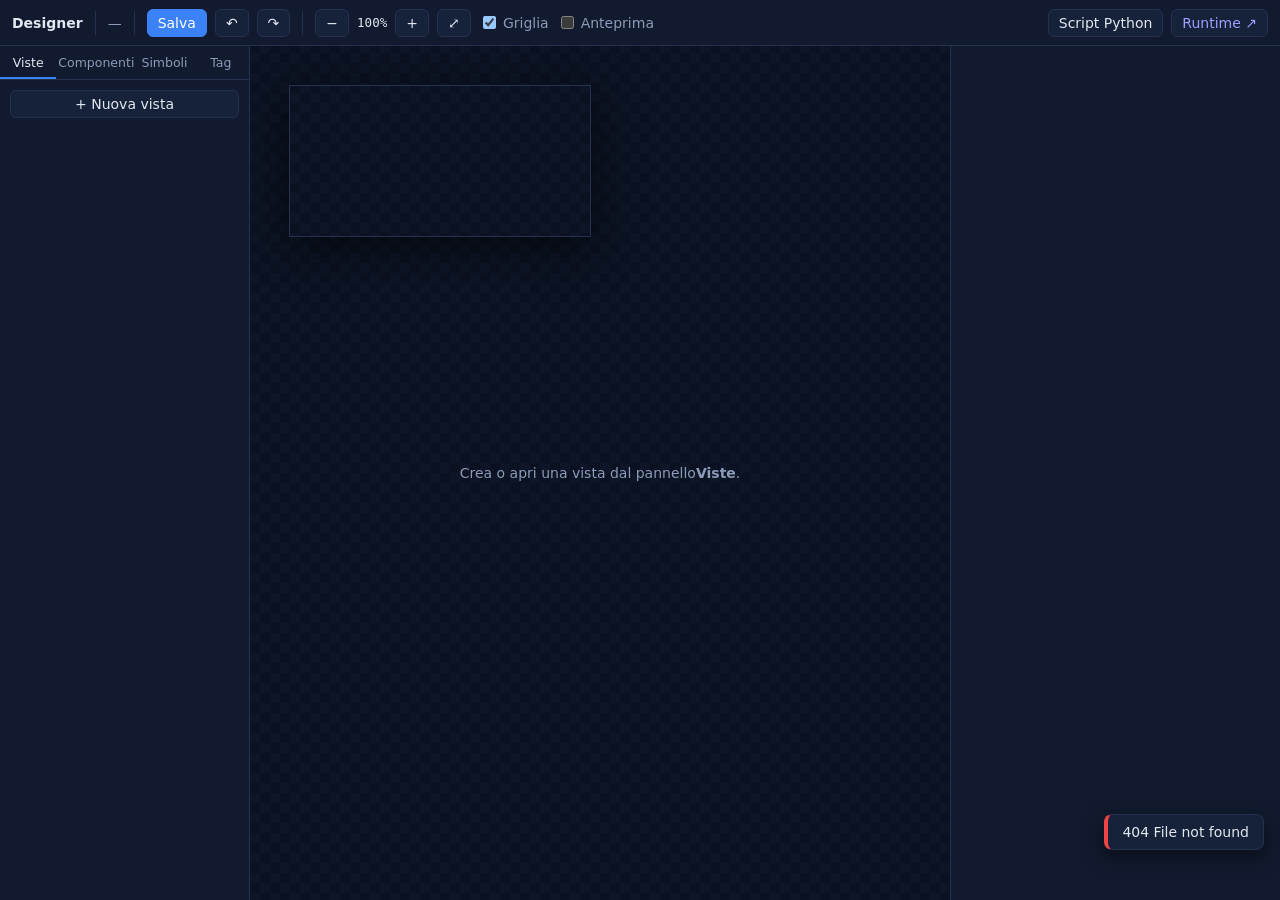
==== web/designer.html @ e4f02397 "WCS-SCADA: MVP iniziale - Core Rust: tag database, driver S7 nativo, Modbus TCP, OPC UA ed   EtherNe" ====
<!doctype html>
<html lang="it">
<head>
  <meta charset="utf-8">
  <meta name="viewport" content="width=device-width, initial-scale=1">
  <title>WCS-SCADA Designer</title>
  <link rel="stylesheet" href="css/app.css">
  <link rel="stylesheet" href="css/designer.css">
</head>
<body>
<div class="designer">
  <header class="dtop">
    <b>Designer</b>
    <span class="sep"></span>
    <span id="viewTitle" class="muted">—</span><span id="dirty" class="dirty" hidden>●</span>
    <span class="sep"></span>
    <button id="btnSave" class="primary" title="Salva (Ctrl+S)">Salva</button>
    <button id="btnUndo" title="Annulla (Ctrl+Z)">↶</button>
    <button id="btnRedo" title="Ripeti (Ctrl+Y)">↷</button>
    <span class="sep"></span>
    <button id="btnZoomOut" title="Zoom -">−</button><span id="zoomLbl" class="mono">100%</span><button id="btnZoomIn" title="Zoom +">+</button>
    <button id="btnFit" title="Adatta">⤢</button>
    <label class="row" title="Griglia e aggancio"><input type="checkbox" id="chkSnap" checked> Griglia</label>
    <label class="row" title="Anteprima: i click eseguono le azioni, come in runtime"><input type="checkbox" id="chkPreview"> Anteprima</label>
    <span class="grow"></span>
    <button id="btnScript">Script Python</button>
    <a id="btnRuntime" href="index.html" target="_blank"><button>Runtime ↗</button></a>
  </header>

  <aside class="left">
    <div class="tabs">
      <button data-tab="project" class="on">Viste</button>
      <button data-tab="palette">Componenti</button>
      <button data-tab="symbols">Simboli</button>
      <button data-tab="tags">Tag</button>
    </div>
    <div class="tabpane" id="tab-project">
      <div class="row"><button id="btnNewView" class="grow">+ Nuova vista</button></div>
      <ul class="list" id="viewList"></ul>
    </div>
    <div class="tabpane" id="tab-palette" hidden>
      <p class="hint">Trascina un componente sulla vista.</p>
      <div class="palette" id="palette"></div>
    </div>
    <div class="tabpane" id="tab-symbols" hidden>
      <label class="button-like"><input type="file" id="svgFile" accept=".svg,image/svg+xml" multiple hidden>⬆ Importa SVG…</label>
      <p class="hint">Gli elementi con un <code>id</code> nell'SVG diventano proprietà collegabili a tag (colore, visibilità, testo, rotazione).</p>
      <div class="symgrid" id="symList"></div>
    </div>
    <div class="tabpane" id="tab-tags" hidden>
      <input id="tagFilter" placeholder="Cerca tag…" style="width:100%">
      <p class="hint">Trascina un tag sulla vista per creare un indicatore, o su un componente per collegarlo.</p>
      <ul class="list tags" id="tagList"></ul>
    </div>
  </aside>

  <section class="center" id="center">
    <div class="canvas" id="canvas">
      <svg id="stage" xmlns="http://www.w3.org/2000/svg"></svg>
    </div>
    <div class="empty" id="empty">Crea o apri una vista dal pannello <b>Viste</b>.</div>
  </section>

  <aside class="right" id="props"></aside>
</div>
<datalist id="tagNames"></datalist>
<script type="module" src="js/designer.js"></script>
</body>
</html>
---- web/css/app.css ----
:root {
  --bg: #0b1220; --panel: #111a2e; --panel2: #16213a; --border: #24324f; --text: #e2e8f0; --muted: #8b9bb8;
  --accent: #3b82f6; --ok: #22c55e; --warn: #f59e0b; --alarm: #ef4444; --crit: #dc2626; --info: #38bdf8;
  font-family: system-ui, -apple-system, "Segoe UI", Roboto, sans-serif; font-size: 14px; color-scheme: dark;
}
* { box-sizing: border-box; }
html, body { margin: 0; height: 100%; background: var(--bg); color: var(--text); }
button, input, select, textarea { font: inherit; color: inherit; }
button { background: var(--panel2); border: 1px solid var(--border); border-radius: 6px; padding: 5px 10px; cursor: pointer; }
button:hover { border-color: var(--accent); }
button.primary { background: var(--accent); border-color: var(--accent); color: #fff; }
button.danger { border-color: var(--alarm); color: #fca5a5; }
button.small { padding: 2px 7px; font-size: 12px; }
input, select, textarea { background: #0a1120; border: 1px solid var(--border); border-radius: 5px; padding: 4px 7px; min-width: 0; }
input:focus, select:focus, textarea:focus { outline: 1px solid var(--accent); }
input[type=color] { padding: 0 2px; height: 26px; width: 40px; }
table { border-collapse: collapse; width: 100%; }
th, td { text-align: left; padding: 6px 8px; border-bottom: 1px solid var(--border); vertical-align: top; }
th { color: var(--muted); font-weight: 600; position: sticky; top: 0; background: var(--panel); }
code, .mono { font-family: ui-monospace, "Cascadia Code", Consolas, monospace; font-size: 12.5px; }
.muted { color: var(--muted); }
.row { display: flex; gap: 8px; align-items: center; }
.grow { flex: 1; }

/* header runtime */
header.top { display: flex; align-items: center; gap: 14px; padding: 0 14px; height: 48px; background: var(--panel); border-bottom: 1px solid var(--border); }
header.top .brand { font-weight: 700; letter-spacing: .3px; }
header.top nav { display: flex; gap: 2px; overflow-x: auto; }
header.top nav a { color: var(--muted); text-decoration: none; padding: 6px 10px; border-radius: 6px; white-space: nowrap; }
header.top nav a.active, header.top nav a:hover { color: var(--text); background: var(--panel2); }
.badge { display: inline-block; min-width: 18px; padding: 0 5px; border-radius: 9px; background: var(--alarm); color: #fff; font-size: 11px; text-align: center; margin-left: 4px; }
.dot { width: 10px; height: 10px; border-radius: 50%; background: var(--alarm); display: inline-block; }
.dot.on { background: var(--ok); }
main.page { height: calc(100% - 48px - 34px); overflow: auto; padding: 14px; }
main.page.view { padding: 0; overflow: hidden; }
.viewhost { width: 100%; height: 100%; }
.viewhost svg { width: 100%; height: 100%; display: block; }
footer.alarmbar { height: 34px; display: flex; align-items: center; gap: 10px; padding: 0 14px; background: var(--panel); border-top: 1px solid var(--border); font-size: 13px; }
footer.alarmbar.active { background: #3b0d0d; }
.card { background: var(--panel); border: 1px solid var(--border); border-radius: 10px; padding: 14px; margin-bottom: 14px; }
.card h3 { margin: 0 0 10px; font-size: 15px; }
.sev { font-size: 11px; padding: 1px 7px; border-radius: 9px; text-transform: uppercase; font-weight: 700; }
.sev.info { background: #0c4a6e; } .sev.warning { background: #78350f; } .sev.alarm { background: #7f1d1d; } .sev.critical { background: var(--crit); }
tr.unacked td { font-weight: 600; }
tr.active td:first-child { border-left: 3px solid var(--alarm); }
.q-bad { color: var(--warn); }
.grid2 { display: grid; grid-template-columns: repeat(auto-fit, minmax(320px, 1fr)); gap: 14px; }

/* animazioni componenti */
.flow { animation: flow 0.6s linear infinite; }
.flow-rev { animation: flow 0.6s linear infinite reverse; }
@keyframes flow { to { stroke-dashoffset: -18; } }
g.clickable { cursor: pointer; }
g.clickable:hover { filter: brightness(1.2); }
.badq { pointer-events: none; }
text { user-select: none; }

/* toast */
#toasts { position: fixed; right: 16px; bottom: 50px; display: flex; flex-direction: column; gap: 8px; z-index: 1000; }
.toast { background: var(--panel2); border: 1px solid var(--border); border-left: 4px solid var(--info); padding: 9px 14px; border-radius: 8px; max-width: 420px; box-shadow: 0 6px 20px #0008; transition: opacity .4s; white-space: pre-wrap; }
.toast.error { border-left-color: var(--alarm); }
.toast.ok { border-left-color: var(--ok); }
.toast.out { opacity: 0; }

/* modale */
.modal-back { position: fixed; inset: 0; background: #000a; display: flex; align-items: center; justify-content: center; z-index: 500; }
.modal { background: var(--panel); border: 1px solid var(--border); border-radius: 12px; width: min(760px, 94vw); max-height: 90vh; display: flex; flex-direction: column; box-shadow: 0 20px 60px #000c; }
.modal.wide { width: min(1100px, 96vw); }
.modal > .mh { padding: 12px 16px; border-bottom: 1px solid var(--border); font-weight: 700; display: flex; align-items: center; }
.modal > .mb { padding: 14px 16px; overflow: auto; flex: 1; }
.modal > .mf { padding: 10px 16px; border-top: 1px solid var(--border); display: flex; gap: 8px; justify-content: flex-end; }
.field { display: grid; grid-template-columns: 130px 1fr; gap: 8px; align-items: center; margin-bottom: 8px; }
.field > label { color: var(--muted); font-size: 13px; }
---- web/css/designer.css ----
.designer { display: grid; grid-template-columns: 250px 1fr 330px; grid-template-rows: 46px 1fr; height: 100vh; }
.dtop { grid-column: 1 / 4; display: flex; align-items: center; gap: 8px; padding: 0 12px; background: var(--panel); border-bottom: 1px solid var(--border); }
.dtop .sep { width: 1px; height: 24px; background: var(--border); margin: 0 4px; }
.dtop label { gap: 4px; color: var(--muted); }
.dirty { color: var(--warn); }
aside.left, aside.right { background: var(--panel); overflow: auto; }
aside.left { border-right: 1px solid var(--border); display: flex; flex-direction: column; }
aside.right { border-left: 1px solid var(--border); padding: 10px 12px 40px; }
.tabs { display: grid; grid-template-columns: repeat(4, 1fr); border-bottom: 1px solid var(--border); }
.tabs button { border: 0; border-radius: 0; background: transparent; padding: 9px 2px; font-size: 12.5px; color: var(--muted); }
.tabs button.on { color: var(--text); box-shadow: inset 0 -2px var(--accent); }
.tabpane { padding: 10px; overflow: auto; flex: 1; }
.hint { color: var(--muted); font-size: 12px; margin: 8px 0; }
ul.list { list-style: none; margin: 8px 0 0; padding: 0; }
ul.list li { display: flex; align-items: center; gap: 6px; padding: 6px 8px; border-radius: 6px; cursor: pointer; }
ul.list li:hover { background: var(--panel2); }
ul.list li.on { background: #1d3461; }
ul.list li .acts { margin-left: auto; display: none; gap: 2px; }
ul.list li:hover .acts { display: flex; }
ul.list.tags li { cursor: grab; font-family: ui-monospace, Consolas, monospace; font-size: 12px; flex-wrap: wrap; }
ul.list.tags li .tv { margin-left: auto; color: var(--muted); }
.palette { display: grid; grid-template-columns: 1fr 1fr; gap: 6px; }
.palette .pi, .symgrid .si { background: var(--panel2); border: 1px solid var(--border); border-radius: 8px; padding: 8px 4px; text-align: center; cursor: grab; font-size: 12px; user-select: none; }
.palette .pi:hover, .symgrid .si:hover { border-color: var(--accent); }
.palette .pi .ic { font-size: 20px; display: block; margin-bottom: 2px; }
.symgrid { display: grid; grid-template-columns: 1fr 1fr; gap: 6px; margin-top: 8px; }
.symgrid .si img { width: 100%; height: 56px; object-fit: contain; pointer-events: none; }
.symgrid .si .nm { display: flex; align-items: center; gap: 3px; justify-content: center; word-break: break-all; }
.button-like { display: block; text-align: center; background: var(--accent); color: #fff; border-radius: 6px; padding: 6px; cursor: pointer; }

.center { position: relative; overflow: auto; background:
  repeating-conic-gradient(#0d1526 0% 25%, #0a1120 0% 50%) 50% / 20px 20px; }
.canvas { padding: 40px; display: inline-block; min-width: 100%; }
#stage { display: block; box-shadow: 0 0 0 1px var(--border), 0 10px 40px #000a; user-select: none; }
.empty { position: absolute; inset: 0; display: flex; align-items: center; justify-content: center; color: var(--muted); pointer-events: none; }
.sel-box { fill: none; stroke: #60a5fa; stroke-width: 1; vector-effect: non-scaling-stroke; pointer-events: none; }
.sel-handle { fill: #fff; stroke: #2563eb; vector-effect: non-scaling-stroke; }
.rubber { fill: #3b82f622; stroke: #60a5fa; stroke-dasharray: 4 3; vector-effect: non-scaling-stroke; pointer-events: none; }
.drop-target { outline: 2px dashed var(--ok); }
g.drop-hl { filter: drop-shadow(0 0 6px #22c55e); }

/* pannello proprietà */
.pp h4 { margin: 14px 0 6px; font-size: 12px; text-transform: uppercase; letter-spacing: .6px; color: var(--muted); display: flex; align-items: center; gap: 6px; }
.pp h4:first-child { margin-top: 0; }
.prow { display: grid; grid-template-columns: 100px 1fr 26px; gap: 6px; align-items: center; margin-bottom: 5px; }
.prow > label { font-size: 12.5px; color: var(--muted); overflow: hidden; text-overflow: ellipsis; white-space: nowrap; }
.prow input:not([type=checkbox]):not([type=color]), .prow select { width: 100%; }
.prow .colorpair { display: flex; gap: 4px; } .prow .colorpair input[type=text] { flex: 1; }
.bindbtn { padding: 1px 0; width: 26px; font-size: 13px; }
.bindbtn.bound { background: #14532d; border-color: var(--ok); }
.bound-info { font-size: 11.5px; background: #0f2a1a; border: 1px solid #166534; border-radius: 5px; padding: 3px 6px; cursor: pointer; overflow: hidden; text-overflow: ellipsis; white-space: nowrap; }
.bound-info .lv { color: #86efac; }
.xy { display: grid; grid-template-columns: repeat(4, 1fr); gap: 4px; }
.xy label { font-size: 11px; color: var(--muted); display: flex; flex-direction: column; gap: 2px; }
.xy input { width: 100%; }
.act { border: 1px solid var(--border); border-radius: 8px; padding: 8px; margin-bottom: 6px; background: var(--panel2); }
.act .prow { grid-template-columns: 70px 1fr; }
details.el { border: 1px solid var(--border); border-radius: 6px; margin-bottom: 5px; }
details.el summary { padding: 5px 8px; cursor: pointer; font-family: ui-monospace, monospace; font-size: 12px; }
details.el > div { padding: 4px 8px; }
.toolbar { display: flex; flex-wrap: wrap; gap: 4px; }
.err { color: #fca5a5; font-size: 12px; white-space: pre-wrap; }
.maprow { display: grid; grid-template-columns: 1fr 1fr 26px; gap: 4px; margin-bottom: 4px; }
textarea.code { width: 100%; min-height: 60vh; font-family: ui-monospace, Consolas, monospace; font-size: 13px; line-height: 1.45; tab-size: 4; white-space: pre; }
.preview-val { font-family: ui-monospace, monospace; background: #0a1120; border: 1px solid var(--border); border-radius: 5px; padding: 6px; }
.empty[hidden] { display: none; }
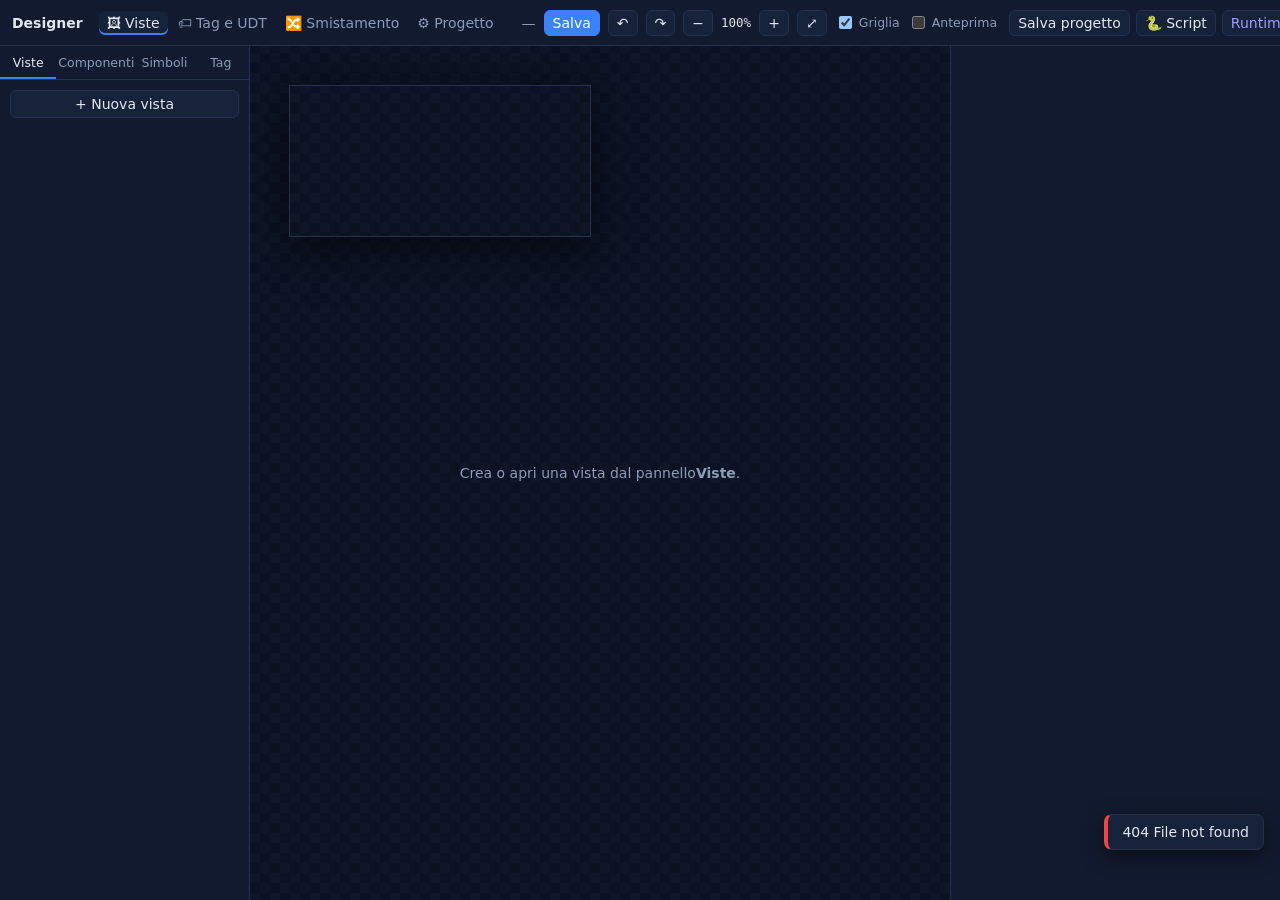
==== commit 08bc28c8: "Designer completo: smistamento grafico, UDT, aree, libreria simboli e faceplate - Protocollo request" ====
--- a/web/designer.html
+++ b/web/designer.html
@@ -11,59 +11,73 @@
 <div class="designer">
   <header class="dtop">
     <b>Designer</b>
+    <nav class="wstabs">
+      <button data-ws="views" class="on">🖼 Viste</button>
+      <button data-ws="tags">🏷 Tag e UDT</button>
+      <button data-ws="sort">🔀 Smistamento</button>
+      <button data-ws="project">⚙ Progetto</button>
+    </nav>
     <span class="sep"></span>
-    <span id="viewTitle" class="muted">—</span><span id="dirty" class="dirty" hidden>●</span>
-    <span class="sep"></span>
-    <button id="btnSave" class="primary" title="Salva (Ctrl+S)">Salva</button>
-    <button id="btnUndo" title="Annulla (Ctrl+Z)">↶</button>
-    <button id="btnRedo" title="Ripeti (Ctrl+Y)">↷</button>
-    <span class="sep"></span>
-    <button id="btnZoomOut" title="Zoom -">−</button><span id="zoomLbl" class="mono">100%</span><button id="btnZoomIn" title="Zoom +">+</button>
-    <button id="btnFit" title="Adatta">⤢</button>
-    <label class="row" title="Griglia e aggancio"><input type="checkbox" id="chkSnap" checked> Griglia</label>
-    <label class="row" title="Anteprima: i click eseguono le azioni, come in runtime"><input type="checkbox" id="chkPreview"> Anteprima</label>
+    <span id="viewTools" class="row">
+      <span id="viewTitle" class="muted">—</span><span id="dirty" class="dirty" hidden>●</span>
+      <button id="btnSave" class="primary" title="Salva vista (Ctrl+S)">Salva</button>
+      <button id="btnUndo" title="Annulla (Ctrl+Z)">↶</button>
+      <button id="btnRedo" title="Ripeti (Ctrl+Y)">↷</button>
+      <button id="btnZoomOut" title="Zoom -">−</button><span id="zoomLbl" class="mono">100%</span><button id="btnZoomIn" title="Zoom +">+</button>
+      <button id="btnFit" title="Adatta">⤢</button>
+      <label class="row" title="Griglia e aggancio"><input type="checkbox" id="chkSnap" checked> Griglia</label>
+      <label class="row" title="Anteprima: i click eseguono le azioni, come in runtime"><input type="checkbox" id="chkPreview"> Anteprima</label>
+    </span>
     <span class="grow"></span>
-    <button id="btnScript">Script Python</button>
-    <a id="btnRuntime" href="index.html" target="_blank"><button>Runtime ↗</button></a>
+    <button id="btnSaveProject" title="Valida, salva e applica a caldo il progetto (tag, UDT, aree, protocollo, classi…)">Salva progetto<span id="projDirty" class="dirty" hidden> ●</span></button>
+    <button id="btnScript" title="Editor script Python">🐍 Script</button>
+    <a id="btnRuntime" href="index.html" target="_blank"><button title="Apri il runtime">Runtime ↗</button></a>
   </header>
 
-  <aside class="left">
-    <div class="tabs">
-      <button data-tab="project" class="on">Viste</button>
-      <button data-tab="palette">Componenti</button>
-      <button data-tab="symbols">Simboli</button>
-      <button data-tab="tags">Tag</button>
-    </div>
-    <div class="tabpane" id="tab-project">
-      <div class="row"><button id="btnNewView" class="grow">+ Nuova vista</button></div>
-      <ul class="list" id="viewList"></ul>
-    </div>
-    <div class="tabpane" id="tab-palette" hidden>
-      <p class="hint">Trascina un componente sulla vista.</p>
-      <div class="palette" id="palette"></div>
-    </div>
-    <div class="tabpane" id="tab-symbols" hidden>
-      <label class="button-like"><input type="file" id="svgFile" accept=".svg,image/svg+xml" multiple hidden>⬆ Importa SVG…</label>
-      <p class="hint">Gli elementi con un <code>id</code> nell'SVG diventano proprietà collegabili a tag (colore, visibilità, testo, rotazione).</p>
-      <div class="symgrid" id="symList"></div>
-    </div>
-    <div class="tabpane" id="tab-tags" hidden>
-      <input id="tagFilter" placeholder="Cerca tag…" style="width:100%">
-      <p class="hint">Trascina un tag sulla vista per creare un indicatore, o su un componente per collegarlo.</p>
-      <ul class="list tags" id="tagList"></ul>
-    </div>
-  </aside>
+  <div class="ws ws-views" id="ws-views">
+    <aside class="left">
+      <div class="tabs">
+        <button data-tab="project" class="on">Viste</button>
+        <button data-tab="palette">Componenti</button>
+        <button data-tab="symbols">Simboli</button>
+        <button data-tab="tags">Tag</button>
+      </div>
+      <div class="tabpane" id="tab-project">
+        <div class="row"><button id="btnNewView" class="grow">+ Nuova vista</button></div>
+        <ul class="list" id="viewList"></ul>
+      </div>
+      <div class="tabpane" id="tab-palette" hidden>
+        <p class="hint">Trascina un componente sulla vista (doppio click = aggiungi).</p>
+        <div class="palette" id="palette"></div>
+      </div>
+      <div class="tabpane" id="tab-symbols" hidden>
+        <div class="seg" id="symRoots"></div>
+        <input id="symFilter" placeholder="Cerca simbolo…" style="width:100%;margin-top:6px">
+        <div id="symList"></div>
+        <label class="button-like" style="margin-top:10px"><input type="file" id="svgFile" accept=".svg,image/svg+xml" multiple hidden>⬆ Importa SVG…</label>
+        <p class="hint">Gli elementi con un <code>id</code> nell'SVG diventano animabili (colore, visibilità, testo, rotazione, traslazione, flusso, lampeggio).</p>
+      </div>
+      <div class="tabpane" id="tab-tags" hidden>
+        <input id="tagFilter" placeholder="Cerca tag…" style="width:100%">
+        <p class="hint">Trascina un tag sulla vista per creare un indicatore, o su un componente per collegarlo.</p>
+        <ul class="list tags" id="tagList"></ul>
+      </div>
+    </aside>
+    <section class="center" id="center">
+      <div class="canvas" id="canvas">
+        <svg id="stage" xmlns="http://www.w3.org/2000/svg"></svg>
+      </div>
+      <div class="empty" id="empty">Crea o apri una vista dal pannello <b>Viste</b>.</div>
+    </section>
+    <aside class="right" id="props"></aside>
+  </div>
 
-  <section class="center" id="center">
-    <div class="canvas" id="canvas">
-      <svg id="stage" xmlns="http://www.w3.org/2000/svg"></svg>
-    </div>
-    <div class="empty" id="empty">Crea o apri una vista dal pannello <b>Viste</b>.</div>
-  </section>
-
-  <aside class="right" id="props"></aside>
+  <div class="ws" id="ws-tags" hidden></div>
+  <div class="ws" id="ws-sort" hidden></div>
+  <div class="ws" id="ws-project" hidden></div>
 </div>
 <datalist id="tagNames"></datalist>
+<datalist id="instNames"></datalist>
 <script type="module" src="js/designer.js"></script>
 </body>
 </html>
--- a/web/css/app.css
+++ b/web/css/app.css
@@ -71,3 +71,20 @@
 .modal > .mf { padding: 10px 16px; border-top: 1px solid var(--border); display: flex; gap: 8px; justify-content: flex-end; }
 .field { display: grid; grid-template-columns: 130px 1fr; gap: 8px; align-items: center; margin-bottom: 8px; }
 .field > label { color: var(--muted); font-size: 13px; }
+
+/* animazioni elementi dei simboli */
+.sym-flow { animation: symflow 0.8s linear infinite; }
+@keyframes symflow { to { stroke-dashoffset: calc(-1px * var(--dl, 26)); } }
+.sym-blink { animation: symblink 1s steps(2, jump-none) infinite; }
+@keyframes symblink { 50% { opacity: 0.15; } }
+.sym-spin { animation: symspin 1.2s linear infinite; transform-box: fill-box; transform-origin: center; }
+@keyframes symspin { to { transform: rotate(360deg); } }
+
+/* popup / faceplate */
+.popup-win { position: fixed; z-index: 601; background: var(--panel); border: 1px solid var(--border); border-radius: 12px; box-shadow: 0 20px 60px #000c; overflow: hidden; }
+.popup-head { display: flex; align-items: center; gap: 8px; padding: 7px 10px; background: var(--panel2); cursor: move; user-select: none; font-weight: 600; }
+.popup-body svg { display: block; }
+.area-card { cursor: pointer; border-left: 5px solid var(--ok); }
+.area-card.sev-warning { border-left-color: var(--warn); } .area-card.sev-alarm { border-left-color: var(--alarm); } .area-card.sev-critical { border-left-color: var(--crit); background: #2a0f12; }
+.area-card .big { font-size: 26px; font-weight: 700; }
+.grid-areas { display: grid; grid-template-columns: repeat(auto-fill, minmax(320px, 1fr)); gap: 14px; margin-bottom: 8px; }
--- a/web/css/designer.css
+++ b/web/css/designer.css
@@ -1,5 +1,8 @@
-.designer { display: grid; grid-template-columns: 250px 1fr 330px; grid-template-rows: 46px 1fr; height: 100vh; }
-.dtop { grid-column: 1 / 4; display: flex; align-items: center; gap: 8px; padding: 0 12px; background: var(--panel); border-bottom: 1px solid var(--border); }
+.designer { display: grid; grid-template-rows: 46px 1fr; height: 100vh; }
+.ws { min-height: 0; overflow: hidden; }
+.ws[hidden] { display: none !important; }
+.ws-views { display: grid; grid-template-columns: 250px 1fr 330px; }
+.dtop { display: flex; align-items: center; gap: 8px; padding: 0 12px; background: var(--panel); border-bottom: 1px solid var(--border); }
 .dtop .sep { width: 1px; height: 24px; background: var(--border); margin: 0 4px; }
 .dtop label { gap: 4px; color: var(--muted); }
 .dirty { color: var(--warn); }
@@ -64,3 +67,48 @@
 textarea.code { width: 100%; min-height: 60vh; font-family: ui-monospace, Consolas, monospace; font-size: 13px; line-height: 1.45; tab-size: 4; white-space: pre; }
 .preview-val { font-family: ui-monospace, monospace; background: #0a1120; border: 1px solid var(--border); border-radius: 5px; padding: 6px; }
 .empty[hidden] { display: none; }
+
+/* workspace */
+.wstabs { display: flex; gap: 2px; margin-left: 10px; }
+.wstabs button { border: 0; background: transparent; color: var(--muted); padding: 6px 10px; }
+.wstabs button.on { background: var(--panel2); color: var(--text); box-shadow: inset 0 -2px var(--accent); }
+.wsl { display: grid; grid-template-columns: 260px 1fr; height: 100%; }
+.wsl > .side { background: var(--panel); border-right: 1px solid var(--border); overflow: auto; padding: 10px; }
+.wsl > .main { overflow: auto; padding: 14px 18px 60px; }
+.subtabs { display: flex; gap: 4px; margin-bottom: 12px; flex-wrap: wrap; }
+.subtabs button.on { background: var(--accent); border-color: var(--accent); color: #fff; }
+table.edit td { padding: 3px 4px; } table.edit th { padding: 4px; font-size: 12px; }
+table.edit input, table.edit select { font-size: 12.5px; padding: 3px 5px; }
+table.edit tr.ro { opacity: 0.6; }
+.tbl-wrap { overflow: auto; max-width: 100%; }
+.nowrap { white-space: nowrap; }
+input.invalid { outline: 2px solid var(--alarm); }
+.sec { background: var(--panel); border: 1px solid var(--border); border-radius: 10px; padding: 12px 14px; margin-bottom: 14px; }
+.sec h3 { margin: 0 0 10px; font-size: 15px; display: flex; align-items: center; gap: 8px; }
+.formgrid { display: grid; grid-template-columns: 160px 1fr; gap: 8px 12px; align-items: center; max-width: 820px; }
+.formgrid > label { color: var(--muted); font-size: 13px; }
+.chip { display: inline-block; padding: 1px 8px; border-radius: 10px; background: var(--panel2); border: 1px solid var(--border); font-size: 12px; margin: 2px; }
+.chip.ok { border-color: var(--ok); color: #86efac; } .chip.err { border-color: var(--alarm); color: #fca5a5; }
+.seg { display: grid; grid-template-columns: repeat(2, 1fr); gap: 3px; }
+.seg button { font-size: 12px; padding: 4px; }
+.seg button.on { background: var(--accent); border-color: var(--accent); color: #fff; }
+details.cat { margin-top: 6px; }
+details.cat > summary { cursor: pointer; font-weight: 600; font-size: 12.5px; padding: 4px 2px; color: #cbd5e1; }
+/* regole */
+.rule { border: 1px solid var(--border); border-radius: 10px; background: var(--panel); margin-bottom: 10px; }
+.rule.off { opacity: 0.55; }
+.rule.hit { border-color: var(--ok); box-shadow: 0 0 0 2px #22c55e55; }
+.rule .rh { display: flex; align-items: center; gap: 8px; padding: 8px 10px; border-bottom: 1px solid var(--border); background: var(--panel2); border-radius: 10px 10px 0 0; }
+.rule .rb { display: grid; grid-template-columns: 1fr 1fr; gap: 14px; padding: 10px; }
+.rule .rb h5 { margin: 0 0 6px; font-size: 11.5px; color: var(--muted); text-transform: uppercase; letter-spacing: .5px; }
+.cond { display: grid; grid-template-columns: 1.2fr 1fr 1.3fr 22px 26px; gap: 4px; margin-bottom: 4px; align-items: center; }
+.cond .res { width: 12px; height: 12px; border-radius: 50%; background: #334155; }
+.cond .res.t { background: var(--ok); } .cond .res.f { background: var(--alarm); }
+.outrow { display: grid; grid-template-columns: 110px 1fr; gap: 6px; margin-bottom: 4px; align-items: center; }
+.hits { font-size: 12px; color: var(--muted); }
+.flowdiag { width: 100%; max-width: 760px; }
+.dtop { gap: 6px; white-space: nowrap; overflow: hidden; }
+.dtop button { white-space: nowrap; padding: 4px 8px; }
+#viewTitle { max-width: 220px; overflow: hidden; text-overflow: ellipsis; display: inline-block; vertical-align: middle; }
+#viewTools label { font-size: 12.5px; }
+ul.list li .vt { overflow: hidden; text-overflow: ellipsis; white-space: nowrap; }
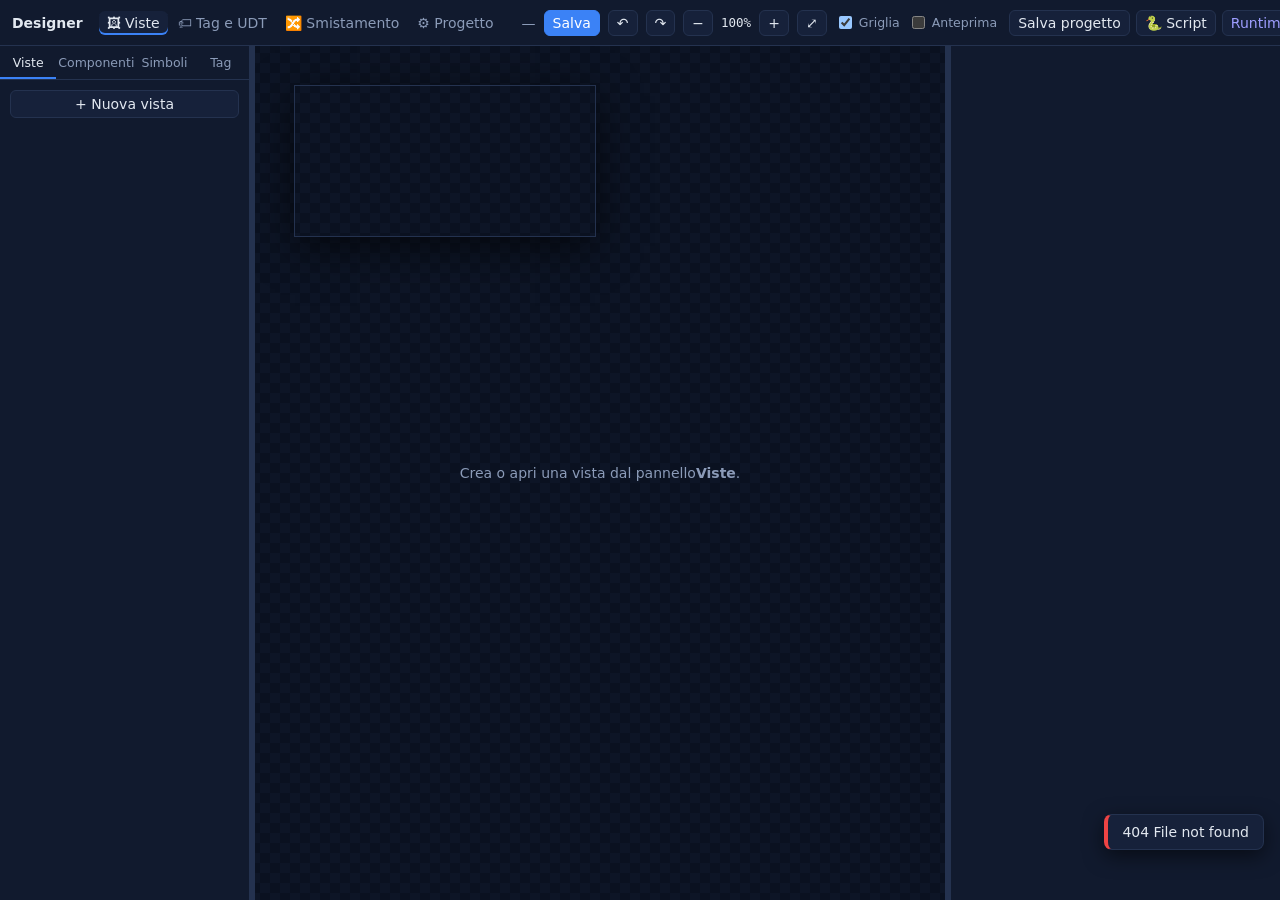
==== commit a0d6c35a: "Designer e runtime: pannelli ridimensionabili, barra aree stile PCS7, libreria in scala - Designer: " ====
--- a/web/designer.html
+++ b/web/designer.html
@@ -63,12 +63,14 @@
         <ul class="list tags" id="tagList"></ul>
       </div>
     </aside>
+    <div class="splitter" data-split="left" title="Trascina per ridimensionare (doppio click = predefinito)"></div>
     <section class="center" id="center">
       <div class="canvas" id="canvas">
         <svg id="stage" xmlns="http://www.w3.org/2000/svg"></svg>
       </div>
       <div class="empty" id="empty">Crea o apri una vista dal pannello <b>Viste</b>.</div>
     </section>
+    <div class="splitter" data-split="right" title="Trascina per ridimensionare (doppio click = predefinito)"></div>
     <aside class="right" id="props"></aside>
   </div>
 
--- a/web/css/app.css
+++ b/web/css/app.css
@@ -31,7 +31,7 @@
 .badge { display: inline-block; min-width: 18px; padding: 0 5px; border-radius: 9px; background: var(--alarm); color: #fff; font-size: 11px; text-align: center; margin-left: 4px; }
 .dot { width: 10px; height: 10px; border-radius: 50%; background: var(--alarm); display: inline-block; }
 .dot.on { background: var(--ok); }
-main.page { height: calc(100% - 48px - 34px); overflow: auto; padding: 14px; }
+main.page { height: calc(100% - 48px - 34px - 46px); overflow: auto; padding: 14px; }
 main.page.view { padding: 0; overflow: hidden; }
 .viewhost { width: 100%; height: 100%; }
 .viewhost svg { width: 100%; height: 100%; display: block; }
@@ -88,3 +88,29 @@
 .area-card.sev-warning { border-left-color: var(--warn); } .area-card.sev-alarm { border-left-color: var(--alarm); } .area-card.sev-critical { border-left-color: var(--crit); background: #2a0f12; }
 .area-card .big { font-size: 26px; font-weight: 700; }
 .grid-areas { display: grid; grid-template-columns: repeat(auto-fill, minmax(320px, 1fr)); gap: 14px; margin-bottom: 8px; }
+
+/* barra aree (panoramica impianto, stile PCS7) */
+.areabar { height: 46px; display: flex; align-items: stretch; gap: 4px; padding: 5px 10px; background: #0d1628; border-bottom: 1px solid var(--border); overflow-x: auto; }
+.areabtn { position: relative; display: flex; flex-direction: column; justify-content: center; min-width: 118px; padding: 2px 10px 2px 12px;
+  background: #1a2540; border: 1px solid #2c3b5e; border-radius: 4px; cursor: pointer; user-select: none; line-height: 1.15; }
+.areabtn:hover { border-color: var(--accent); }
+.areabtn.open { border-color: var(--accent); background: #22305a; }
+.areabtn .an { font-weight: 700; font-size: 12.5px; white-space: nowrap; }
+.areabtn .ai { display: flex; gap: 3px; margin-top: 2px; }
+.areabtn .ai span { min-width: 16px; height: 13px; border-radius: 2px; font-size: 10px; font-weight: 700; text-align: center; line-height: 13px; padding: 0 2px; background: #2a3552; color: #64748b; }
+.areabtn .ai .c.on { background: var(--crit); color: #fff; } .areabtn .ai .a.on { background: var(--alarm); color: #fff; }
+.areabtn .ai .w.on { background: var(--warn); color: #111; } .areabtn .ai .i.on { background: var(--info); color: #082f49; }
+.areabtn .ai .q.on { background: #7c3aed; color: #fff; }
+.areabtn::before { content: ''; position: absolute; left: 0; top: 0; bottom: 0; width: 5px; border-radius: 4px 0 0 4px; background: var(--ok); }
+.areabtn.sev-info::before { background: var(--info); } .areabtn.sev-warning::before { background: var(--warn); }
+.areabtn.sev-alarm::before { background: var(--alarm); } .areabtn.sev-critical::before { background: var(--crit); }
+.areabtn.blink::before, .areabtn.blink .ai .on { animation: abl 0.9s steps(2, jump-none) infinite; }
+@keyframes abl { 50% { opacity: .25; } }
+.areabtn.current .an { color: #93c5fd; }
+.areamenu { position: fixed; z-index: 700; min-width: 260px; max-height: 70vh; overflow: auto; background: var(--panel); border: 1px solid var(--border);
+  border-radius: 8px; box-shadow: 0 16px 40px #000c; padding: 6px; }
+.areamenu .grp { color: var(--muted); font-size: 11px; text-transform: uppercase; letter-spacing: .5px; padding: 8px 8px 4px; display: flex; gap: 6px; align-items: center; }
+.areamenu a { display: flex; gap: 8px; align-items: center; padding: 6px 10px; border-radius: 5px; color: var(--text); text-decoration: none; }
+.areamenu a:hover { background: var(--panel2); }
+.areamenu .dotsev { width: 9px; height: 9px; border-radius: 50%; background: var(--ok); flex: none; }
+.areamenu .dotsev.warning { background: var(--warn); } .areamenu .dotsev.alarm { background: var(--alarm); } .areamenu .dotsev.critical { background: var(--crit); } .areamenu .dotsev.info { background: var(--info); }
--- a/web/css/designer.css
+++ b/web/css/designer.css
@@ -1,7 +1,7 @@
 .designer { display: grid; grid-template-rows: 46px 1fr; height: 100vh; }
 .ws { min-height: 0; overflow: hidden; }
 .ws[hidden] { display: none !important; }
-.ws-views { display: grid; grid-template-columns: 250px 1fr 330px; }
+.ws-views { display: grid; grid-template-columns: var(--lw, 250px) 5px 1fr 5px var(--rw, 330px); }
 .dtop { display: flex; align-items: center; gap: 8px; padding: 0 12px; background: var(--panel); border-bottom: 1px solid var(--border); }
 .dtop .sep { width: 1px; height: 24px; background: var(--border); margin: 0 4px; }
 .dtop label { gap: 4px; color: var(--muted); }
@@ -72,7 +72,7 @@
 .wstabs { display: flex; gap: 2px; margin-left: 10px; }
 .wstabs button { border: 0; background: transparent; color: var(--muted); padding: 6px 10px; }
 .wstabs button.on { background: var(--panel2); color: var(--text); box-shadow: inset 0 -2px var(--accent); }
-.wsl { display: grid; grid-template-columns: 260px 1fr; height: 100%; }
+.wsl { display: grid; grid-template-columns: var(--sw, 260px) 5px 1fr; height: 100%; }
 .wsl > .side { background: var(--panel); border-right: 1px solid var(--border); overflow: auto; padding: 10px; }
 .wsl > .main { overflow: auto; padding: 14px 18px 60px; }
 .subtabs { display: flex; gap: 4px; margin-bottom: 12px; flex-wrap: wrap; }
@@ -112,3 +112,9 @@
 #viewTitle { max-width: 220px; overflow: hidden; text-overflow: ellipsis; display: inline-block; vertical-align: middle; }
 #viewTools label { font-size: 12.5px; }
 ul.list li .vt { overflow: hidden; text-overflow: ellipsis; white-space: nowrap; }
+
+/* separatori ridimensionabili */
+.splitter { cursor: col-resize; background: var(--border); transition: background .15s; z-index: 5; }
+.splitter:hover, .splitter.drag { background: var(--accent); }
+body.resizing { cursor: col-resize; user-select: none; }
+body.resizing iframe, body.resizing svg { pointer-events: none; }
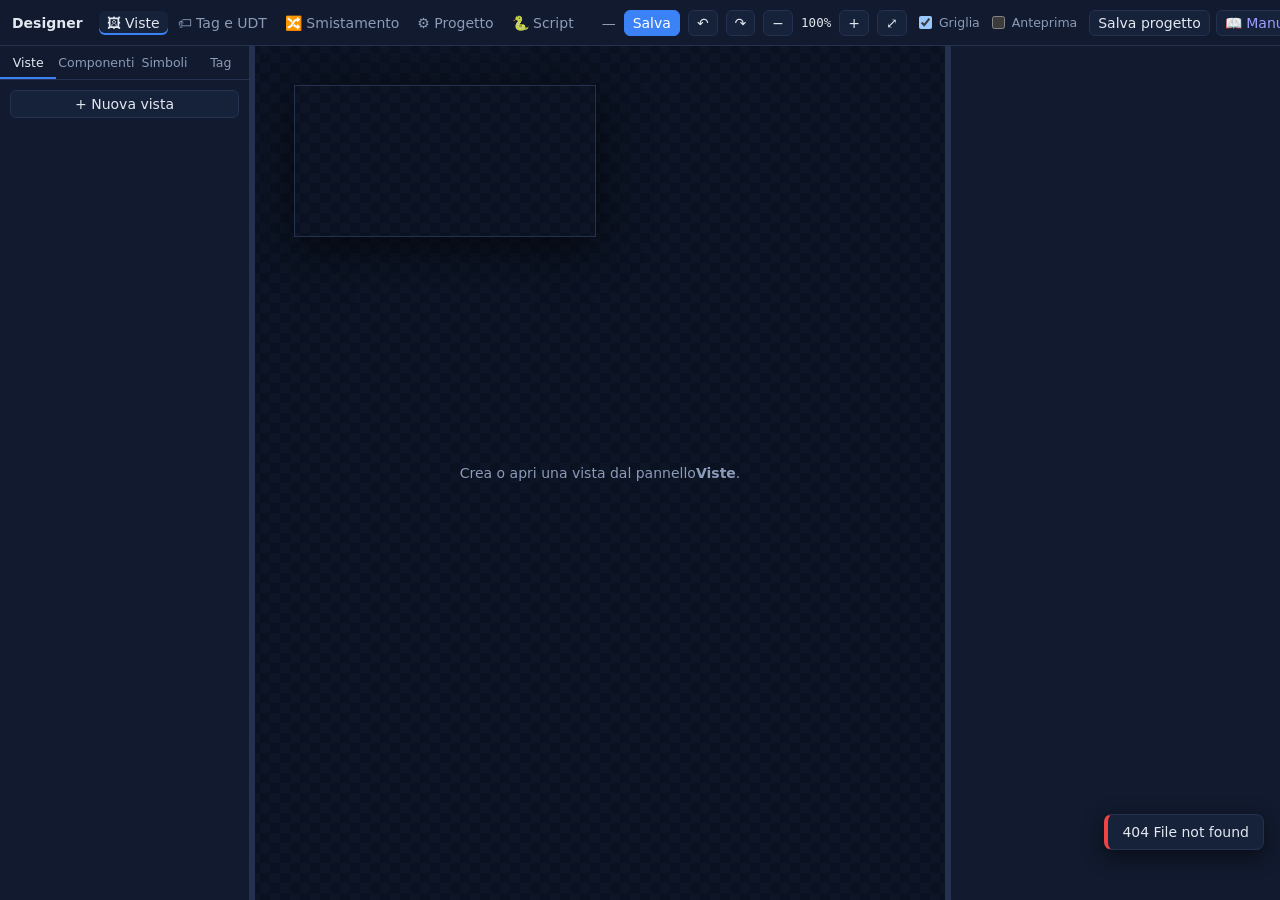
==== commit da4a05c8: "Libreria standard, menu contestuali, script un file per funzione con editor e test, manuale utente -" ====
--- a/web/designer.html
+++ b/web/designer.html
@@ -16,6 +16,7 @@
       <button data-ws="tags">🏷 Tag e UDT</button>
       <button data-ws="sort">🔀 Smistamento</button>
       <button data-ws="project">⚙ Progetto</button>
+      <button data-ws="scripts">🐍 Script</button>
     </nav>
     <span class="sep"></span>
     <span id="viewTools" class="row">
@@ -30,7 +31,7 @@
     </span>
     <span class="grow"></span>
     <button id="btnSaveProject" title="Valida, salva e applica a caldo il progetto (tag, UDT, aree, protocollo, classi…)">Salva progetto<span id="projDirty" class="dirty" hidden> ●</span></button>
-    <button id="btnScript" title="Editor script Python">🐍 Script</button>
+    <a href="manual.html#designer" target="_blank" title="Manuale utente (aiuto contestuale: pulsanti ? accanto a sezioni e campi)"><button>📖 Manuale</button></a>
     <a id="btnRuntime" href="index.html" target="_blank"><button title="Apri il runtime">Runtime ↗</button></a>
   </header>
 
@@ -47,7 +48,7 @@
         <ul class="list" id="viewList"></ul>
       </div>
       <div class="tabpane" id="tab-palette" hidden>
-        <p class="hint">Trascina un componente sulla vista (doppio click = aggiungi).</p>
+        <p class="hint">Trascina un componente sulla vista (doppio click = aggiungi). <button type="button" class="helpbtn" data-help="designer#componenti">?</button></p>
         <div class="palette" id="palette"></div>
       </div>
       <div class="tabpane" id="tab-symbols" hidden>
@@ -55,7 +56,7 @@
         <input id="symFilter" placeholder="Cerca simbolo…" style="width:100%;margin-top:6px">
         <div id="symList"></div>
         <label class="button-like" style="margin-top:10px"><input type="file" id="svgFile" accept=".svg,image/svg+xml" multiple hidden>⬆ Importa SVG…</label>
-        <p class="hint">Gli elementi con un <code>id</code> nell'SVG diventano animabili (colore, visibilità, testo, rotazione, traslazione, flusso, lampeggio).</p>
+        <p class="hint"><button type="button" class="helpbtn" data-help="designer#simboli-e-libreria-standard">?</button> Gli elementi con un <code>id</code> nell'SVG diventano animabili (colore, visibilità, testo, rotazione, traslazione, flusso, lampeggio).</p>
       </div>
       <div class="tabpane" id="tab-tags" hidden>
         <input id="tagFilter" placeholder="Cerca tag…" style="width:100%">
@@ -77,6 +78,7 @@
   <div class="ws" id="ws-tags" hidden></div>
   <div class="ws" id="ws-sort" hidden></div>
   <div class="ws" id="ws-project" hidden></div>
+  <div class="ws" id="ws-scripts" hidden></div>
 </div>
 <datalist id="tagNames"></datalist>
 <datalist id="instNames"></datalist>
--- a/web/css/app.css
+++ b/web/css/app.css
@@ -114,3 +114,91 @@
 .areamenu a:hover { background: var(--panel2); }
 .areamenu .dotsev { width: 9px; height: 9px; border-radius: 50%; background: var(--ok); flex: none; }
 .areamenu .dotsev.warning { background: var(--warn); } .areamenu .dotsev.alarm { background: var(--alarm); } .areamenu .dotsev.critical { background: var(--crit); } .areamenu .dotsev.info { background: var(--info); }
+
+/* WCS */
+.wcs-head { padding: 10px 14px; }
+.wcs .subtabs button { font-size: 13px; }
+.wcs h4 { margin: 4px 0 8px; font-size: 12px; text-transform: uppercase; letter-spacing: .5px; color: var(--muted); }
+.wcs table td, .wcs table th { padding: 4px 7px; font-size: 13px; }
+.wcs tr.sel td { background: #1d3461; }
+.wcs tr.wcs-held td { opacity: .65; }
+.wcs-cls { display: inline-block; min-width: 18px; text-align: center; border-radius: 4px; color: #fff; font-weight: 700; font-size: 11px; padding: 0 3px; }
+.wcs-zone { display: inline-block; min-width: 18px; text-align: center; border-radius: 4px; font-size: 11px; font-weight: 700; border: 1px solid #334155; }
+.wcs-zone.z0 { background: #14532d; } .wcs-zone.z1 { background: #1e3a8a; } .wcs-zone.z2 { background: #4c1d95; }
+.wcs-prio { display: inline-block; width: 20px; text-align: center; border-radius: 10px; font-weight: 700; font-size: 12px; background: #334155; }
+.wcs-prio.ph { background: var(--alarm); color: #fff; } .wcs-prio.pl { background: #1e293b; color: var(--muted); }
+.wcs-bar { display: inline-block; width: 90px; height: 8px; border-radius: 4px; background: #1e293b; overflow: hidden; vertical-align: middle; }
+.wcs-bar > span { display: block; height: 100%; }
+.wcs-zbar { display: inline-flex; width: 80px; height: 9px; border-radius: 3px; overflow: hidden; background: #1e293b; vertical-align: middle; }
+.wcs-zbar > span { height: 100%; }
+.wcs-dot { width: 10px; height: 10px; border-radius: 50%; display: inline-block; }
+.wcs-crane.fault { border-color: var(--alarm); background: #2a0f12; }
+.wcs-kpis { display: grid; grid-template-columns: repeat(auto-fill, minmax(140px, 1fr)); gap: 10px 14px; margin-top: 10px; }
+.wcs-kpis label { display: block; color: var(--muted); font-size: 12px; margin-bottom: 3px; }
+.wcs-kpis .big { font-size: 22px; }
+.wcs-rules li { margin-bottom: 6px; line-height: 1.4; }
+.chip.warn { border-color: var(--warn); color: #fcd34d; } .chip.info { border-color: var(--info); color: #7dd3fc; }
+.chip { display: inline-block; padding: 1px 8px; border-radius: 10px; background: var(--panel2); border: 1px solid var(--border); font-size: 12px; margin: 2px; }
+.chip.ok { border-color: var(--ok); color: #86efac; } .chip.err { border-color: var(--alarm); color: #fca5a5; }
+.subtabs { display: flex; gap: 4px; margin-bottom: 12px; flex-wrap: wrap; }
+.subtabs button.on { background: var(--accent); border-color: var(--accent); color: #fff; }
+.tbl-wrap { overflow: auto; max-width: 100%; }
+.nowrap { white-space: nowrap; }
+.hint { color: var(--muted); font-size: 12px; margin: 8px 0; }
+.wcs td.mono { white-space: nowrap; }
+
+/* menu contestuale */
+.ctxmenu { position: fixed; z-index: 2000; min-width: 220px; max-height: 80vh; overflow-y: auto; background: var(--panel); border: 1px solid var(--border);
+  border-radius: 8px; box-shadow: 0 14px 40px #000c; padding: 4px; font-size: 13px; user-select: none; }
+.ctxmenu .cm-item { display: grid; grid-template-columns: 22px 1fr auto; align-items: center; gap: 6px; padding: 5px 10px 5px 6px; border-radius: 5px; cursor: pointer; white-space: nowrap; }
+.ctxmenu .cm-item:hover { background: var(--accent); color: #fff; }
+.ctxmenu .cm-item.dis { opacity: .4; cursor: default; }
+.ctxmenu .cm-item.dis:hover { background: none; color: inherit; }
+.ctxmenu .cm-item.danger { color: #fca5a5; }
+.ctxmenu .cm-item.danger:hover { background: var(--alarm); color: #fff; }
+.ctxmenu .cm-ic { text-align: center; }
+.ctxmenu .cm-k { color: var(--muted); font-size: 11.5px; padding-left: 14px; }
+.ctxmenu .cm-item:hover .cm-k { color: #e0e7ff; }
+.ctxmenu .cm-sep { height: 1px; background: var(--border); margin: 4px 6px; }
+.ctxmenu .cm-head { color: var(--muted); font-size: 11px; text-transform: uppercase; letter-spacing: .5px; padding: 6px 10px 3px; }
+
+/* manuale e aiuto contestuale */
+body.manual { display: flex; flex-direction: column; height: 100%; }
+.man-wrap { flex: 1; min-height: 0; display: grid; grid-template-columns: 240px 1fr 240px; }
+.man-nav { border-right: 1px solid var(--border); background: var(--panel); padding: 12px 8px; overflow: auto; }
+.man-nav a { display: block; padding: 7px 10px; border-radius: 6px; color: var(--text); text-decoration: none; }
+.man-nav a:hover { background: var(--panel2); } .man-nav a.on { background: #1d3461; font-weight: 600; }
+.man-main { overflow: auto; padding: 18px 40px 80px; max-width: 1050px; }
+.man-toc { border-left: 1px solid var(--border); padding: 14px 10px; overflow: auto; font-size: 13px; }
+.man-toc .toc-h { color: var(--muted); text-transform: uppercase; font-size: 11px; letter-spacing: .5px; margin-bottom: 6px; }
+.man-toc a { display: block; color: var(--muted); text-decoration: none; padding: 3px 6px; border-radius: 4px; }
+.man-toc a:hover { color: var(--text); background: var(--panel2); } .man-toc a.l3 { padding-left: 18px; font-size: 12.5px; }
+.sres { display: block; padding: 8px 10px; border-radius: 6px; color: var(--text); text-decoration: none; margin-bottom: 4px; border: 1px solid var(--border); }
+.sres:hover { border-color: var(--accent); }
+@media (max-width: 1100px) { .man-wrap { grid-template-columns: 200px 1fr; } .man-toc { display: none; } }
+.md { line-height: 1.55; font-size: 14.5px; }
+.md h1 { font-size: 26px; margin: 4px 0 14px; } .md h2 { font-size: 20px; margin: 28px 0 10px; padding-bottom: 6px; border-bottom: 1px solid var(--border); }
+.md h3 { font-size: 16.5px; margin: 22px 0 8px; } .md h4 { font-size: 14.5px; margin: 16px 0 6px; }
+.md h1, .md h2, .md h3, .md h4 { scroll-margin-top: 12px; }
+.md .md-anchor { margin-left: 8px; color: var(--muted); text-decoration: none; opacity: 0; font-size: .8em; }
+.md h1:hover .md-anchor, .md h2:hover .md-anchor, .md h3:hover .md-anchor, .md h4:hover .md-anchor { opacity: 1; }
+.md .hl { animation: mdhl 2s ease-out; } @keyframes mdhl { from { background: #3b82f644; } to { background: transparent; } }
+.md a { color: #60a5fa; }
+.md code { background: #0a1120; border: 1px solid var(--border); border-radius: 4px; padding: 0 4px; font-size: 12.5px; }
+.md pre.md-code { background: #0a1120; border: 1px solid var(--border); border-radius: 8px; padding: 10px 12px; overflow: auto; }
+.md pre.md-code code { border: 0; padding: 0; background: none; }
+.md .md-tbl { overflow: auto; margin: 8px 0 14px; }
+.md table { border: 1px solid var(--border); } .md th { background: var(--panel2); position: static; } .md td, .md th { padding: 6px 10px; font-size: 13.5px; }
+.md blockquote { margin: 12px 0; padding: 4px 14px; border-left: 4px solid var(--accent); background: #3b82f612; border-radius: 0 6px 6px 0; }
+.md ul, .md ol { padding-left: 24px; } .md li { margin: 3px 0; }
+.md img { max-width: 100%; border: 1px solid var(--border); border-radius: 6px; }
+.helpbtn { width: 20px; height: 20px; padding: 0; border-radius: 50%; font-size: 12px; font-weight: 700; line-height: 18px; text-align: center;
+  background: #1e3a5f; border: 1px solid #3b82f6; color: #93c5fd; cursor: help; vertical-align: middle; flex: none; margin-left: 4px; }
+.helpbtn:hover { background: var(--accent); color: #fff; }
+.help-drawer { position: fixed; top: 0; right: 0; bottom: 0; width: min(560px, 92vw); z-index: 1500; background: var(--panel); border-left: 1px solid var(--border);
+  box-shadow: -16px 0 40px #000a; transform: translateX(105%); transition: transform .2s ease; display: flex; flex-direction: column; }
+.help-drawer.open { transform: none; }
+.help-drawer .hd-head { display: flex; align-items: center; gap: 10px; padding: 10px 14px; border-bottom: 1px solid var(--border); }
+.help-drawer .hd-open { color: #60a5fa; font-size: 13px; }
+.help-drawer .hd-body { flex: 1; overflow: auto; padding: 6px 18px 40px; font-size: 13.5px; }
+.help-drawer .hd-body h1 { font-size: 20px; } .help-drawer .hd-body h2 { font-size: 17px; margin-top: 8px; } .help-drawer .hd-body h3 { font-size: 15px; }
--- a/web/css/designer.css
+++ b/web/css/designer.css
@@ -118,3 +118,52 @@
 .splitter:hover, .splitter.drag { background: var(--accent); }
 body.resizing { cursor: col-resize; user-select: none; }
 body.resizing iframe, body.resizing svg { pointer-events: none; }
+
+/* workspace script */
+.sc-main { display: flex; flex-direction: column; padding: 0 !important; overflow: hidden !important; }
+.sc-bar { display: flex; align-items: center; gap: 8px; padding: 8px 12px; border-bottom: 1px solid var(--border); background: var(--panel); }
+.sc-body { flex: 1; min-height: 0; display: grid; grid-template-columns: 1fr 360px; }
+.sc-edwrap { display: flex; flex-direction: column; min-width: 0; min-height: 0; }
+.sc-ed { flex: 1; min-height: 0; }
+.sc-issues { max-height: 110px; overflow: auto; border-top: 1px solid var(--border); font-size: 12.5px; background: #0a1120; }
+.sc-issues .iss { padding: 3px 10px; cursor: pointer; font-family: ui-monospace, monospace; }
+.sc-issues .iss:hover { background: var(--panel2); }
+.sc-issues .iss.err { color: #fca5a5; } .sc-issues .iss.warn { color: #fcd34d; } .sc-issues .iss.ok { color: #86efac; cursor: default; }
+.sc-keys { font-size: 11px; padding: 3px 10px; border-top: 1px solid var(--border); }
+.sc-test { border-left: 1px solid var(--border); padding: 10px 12px; overflow: auto; background: var(--panel); }
+.sc-test h4 { margin: 0 0 8px; font-size: 12px; text-transform: uppercase; letter-spacing: .5px; color: var(--muted); }
+.sc-test h5 { margin: 10px 0 4px; font-size: 11.5px; color: var(--muted); text-transform: uppercase; }
+.sc-test textarea.code.sm { min-height: 90px; height: 120px; width: 100%; font-size: 12.5px; white-space: pre; }
+.t-res { font-weight: 700; margin-top: 6px; } .t-res.ok { color: #86efac; } .t-res.ko { color: #fca5a5; }
+.t-pre { background: #0a1120; border: 1px solid var(--border); border-radius: 5px; padding: 6px 8px; margin: 0; white-space: pre-wrap; word-break: break-word; font-size: 12px; max-height: 260px; overflow: auto; }
+.t-pre.err { color: #fca5a5; }
+.t-line { display: block; color: var(--accent); margin-top: 4px; font-size: 12.5px; }
+.t-tbl td { padding: 2px 6px; font-size: 12.5px; }
+
+/* editor Python */
+.pyed { position: relative; display: grid; grid-template-columns: auto 1fr; height: 100%; background: #0a1120; overflow: hidden;
+  font-family: ui-monospace, "Cascadia Code", Consolas, monospace; font-size: 13px; line-height: 19px; }
+.pyed-gutter { overflow: hidden; background: #0d1628; border-right: 1px solid var(--border); color: #4b5b78; text-align: right; user-select: none; }
+.pyed-nums { padding: 6px 8px 40px 6px; min-width: 44px; }
+.pyed-nums > div { height: 19px; white-space: nowrap; }
+.pyed-nums > div.cur { color: #cbd5e1; }
+.pyed-nums .mk.err { color: #f87171; } .pyed-nums .mk.warn { color: #fbbf24; }
+.pyed-code { position: relative; overflow: hidden; }
+.pyed-hl, .pyed-ta { position: absolute; inset: 0; margin: 0; padding: 6px; border: 0; font: inherit; line-height: inherit; tab-size: 4; white-space: pre; letter-spacing: 0; }
+.pyed-hl { pointer-events: none; color: #e2e8f0; min-width: 100%; }
+.pyed-hl .ln { height: 19px; padding-right: 40px; }
+.pyed-hl .ln.cur { background: #ffffff08; }
+.pyed-hl .ln.err { background: #7f1d1d55; } .pyed-hl .ln.warn { background: #78350f40; }
+.pyed-ta { width: 100%; height: 100%; color: transparent; background: transparent; caret-color: #f8fafc; resize: none; outline: none; overflow: auto; }
+.pyed-ta::selection { background: #3b82f655; color: transparent; }
+.t-kw { color: #c084fc; } .t-const { color: #f472b6; } .t-str { color: #86efac; } .t-fstr { color: #a3e635; } .t-com { color: #64748b; font-style: italic; }
+.t-num { color: #fbbf24; } .t-def { color: #60a5fa; font-weight: 600; } .t-bi { color: #22d3ee; } .t-call { color: #93c5fd; } .t-dec { color: #f59e0b; }
+.t-ctx { color: #fb923c; font-weight: 600; } .t-op { color: #94a3b8; }
+.pyed-pop { position: absolute; z-index: 30; width: 360px; max-height: 280px; overflow: auto; background: var(--panel); border: 1px solid var(--border); border-radius: 6px; box-shadow: 0 10px 30px #000b; font-size: 12.5px; }
+.pyed-pop .it { display: grid; grid-template-columns: 20px 1fr auto; gap: 6px; padding: 3px 8px; cursor: pointer; align-items: center; }
+.pyed-pop .it.on { background: var(--accent); color: #fff; }
+.pyed-pop .it .dt { color: var(--muted); font-size: 11px; overflow: hidden; text-overflow: ellipsis; white-space: nowrap; max-width: 150px; }
+.pyed-pop .it.on .dt { color: #e0e7ff; }
+.pyed-pop .ic { text-align: center; font-size: 11px; } .pyed-pop .k-kw { color: #c084fc; } .pyed-pop .k-bi { color: #22d3ee; }
+.pyed-pop .doc { border-top: 1px solid var(--border); padding: 5px 8px; color: var(--muted); font-family: system-ui, sans-serif; position: sticky; bottom: 0; background: var(--panel); }
+.pyed-tip { position: absolute; right: 10px; bottom: 8px; z-index: 20; background: var(--panel2); border: 1px solid var(--border); border-radius: 6px; padding: 4px 8px; font-size: 12px; font-family: system-ui, sans-serif; max-width: 70%; }
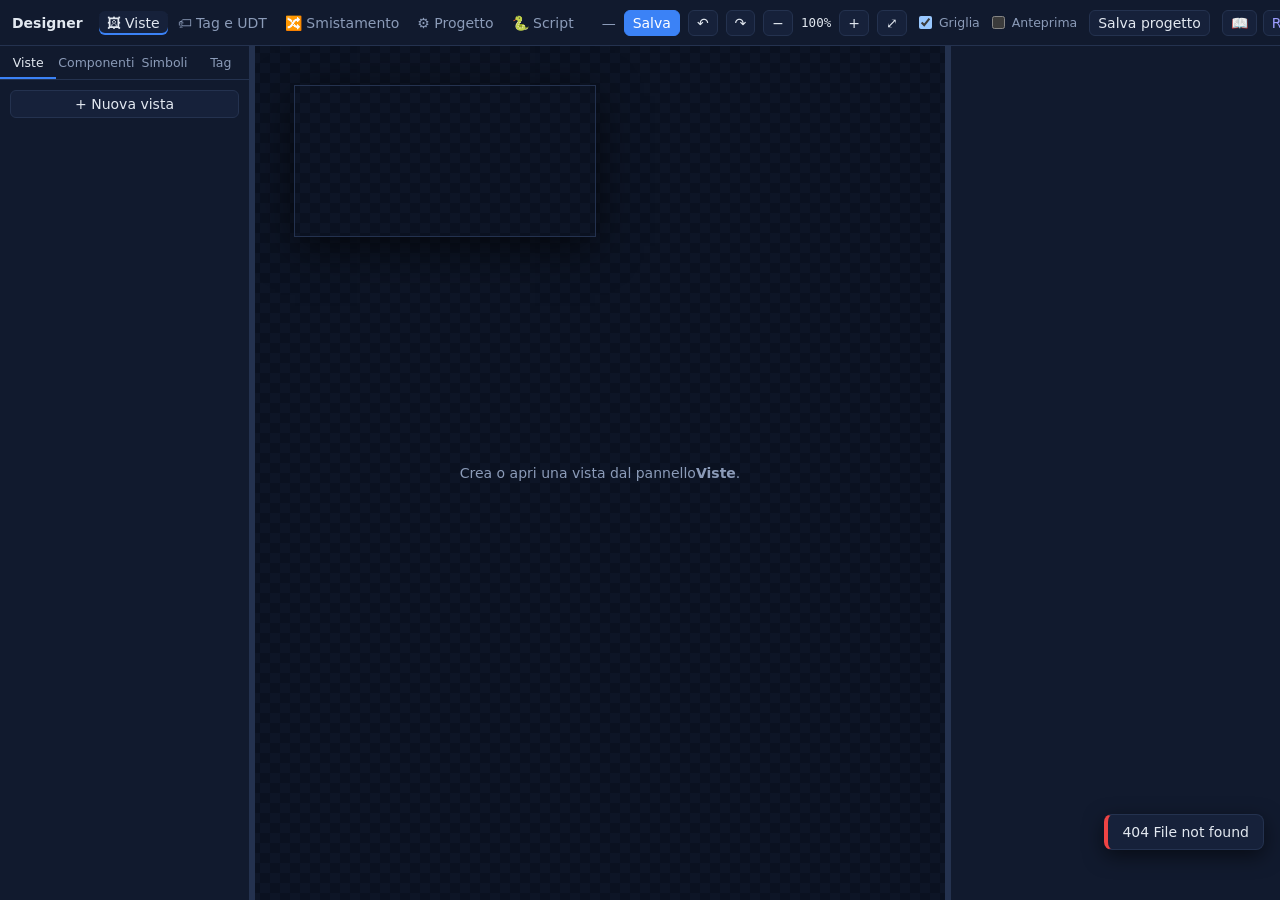
==== commit 24828e37: "Login, ruoli e permessi configurabili dal Designer per azioni su tag e viste - Sicurezza nel progett" ====
--- a/web/designer.html
+++ b/web/designer.html
@@ -21,7 +21,7 @@
     <span class="sep"></span>
     <span id="viewTools" class="row">
       <span id="viewTitle" class="muted">—</span><span id="dirty" class="dirty" hidden>●</span>
-      <button id="btnSave" class="primary" title="Salva vista (Ctrl+S)">Salva</button>
+      <button id="btnSave" class="primary" data-perm="designer.views" title="Salva vista (Ctrl+S)">Salva</button>
       <button id="btnUndo" title="Annulla (Ctrl+Z)">↶</button>
       <button id="btnRedo" title="Ripeti (Ctrl+Y)">↷</button>
       <button id="btnZoomOut" title="Zoom -">−</button><span id="zoomLbl" class="mono">100%</span><button id="btnZoomIn" title="Zoom +">+</button>
@@ -30,8 +30,9 @@
       <label class="row" title="Anteprima: i click eseguono le azioni, come in runtime"><input type="checkbox" id="chkPreview"> Anteprima</label>
     </span>
     <span class="grow"></span>
-    <button id="btnSaveProject" title="Valida, salva e applica a caldo il progetto (tag, UDT, aree, protocollo, classi…)">Salva progetto<span id="projDirty" class="dirty" hidden> ●</span></button>
-    <a href="manual.html#designer" target="_blank" title="Manuale utente (aiuto contestuale: pulsanti ? accanto a sezioni e campi)"><button>📖 Manuale</button></a>
+    <button id="btnSaveProject" data-perm="designer.project" title="Valida, salva e applica a caldo il progetto (tag, UDT, aree, protocollo, classi…)">Salva progetto<span id="projDirty" class="dirty" hidden> ●</span></button>
+    <span id="userChip" data-compact="1"></span>
+    <a href="manual.html#designer" target="_blank" title="Manuale utente (aiuto contestuale: pulsanti ? accanto a sezioni e campi)"><button>📖</button></a>
     <a id="btnRuntime" href="index.html" target="_blank"><button title="Apri il runtime">Runtime ↗</button></a>
   </header>
 
@@ -44,7 +45,7 @@
         <button data-tab="tags">Tag</button>
       </div>
       <div class="tabpane" id="tab-project">
-        <div class="row"><button id="btnNewView" class="grow">+ Nuova vista</button></div>
+        <div class="row"><button id="btnNewView" class="grow" data-perm="designer.views">+ Nuova vista</button></div>
         <ul class="list" id="viewList"></ul>
       </div>
       <div class="tabpane" id="tab-palette" hidden>
--- a/web/css/app.css
+++ b/web/css/app.css
@@ -202,3 +202,17 @@
 .help-drawer .hd-open { color: #60a5fa; font-size: 13px; }
 .help-drawer .hd-body { flex: 1; overflow: auto; padding: 6px 18px 40px; font-size: 13.5px; }
 .help-drawer .hd-body h1 { font-size: 20px; } .help-drawer .hd-body h2 { font-size: 17px; margin-top: 8px; } .help-drawer .hd-body h3 { font-size: 15px; }
+
+/* login e permessi */
+.auth-overlay { position: fixed; inset: 0; z-index: 3000; background: radial-gradient(circle at 50% 30%, #13213d, #050a14 70%); display: flex; align-items: center; justify-content: center; }
+.auth-box { width: min(380px, 92vw); background: var(--panel); border: 1px solid var(--border); border-radius: 14px; padding: 26px 28px; box-shadow: 0 30px 80px #000c; text-align: center; }
+.auth-box h2 { margin: 6px 0 4px; font-size: 20px; }
+.auth-box .auth-logo { font-size: 34px; }
+.auth-box form { display: flex; flex-direction: column; gap: 10px; margin-top: 14px; }
+.auth-box input { padding: 9px 11px; font-size: 15px; }
+.auth-box button.primary { padding: 9px; font-size: 15px; }
+.auth-box .err { color: #fca5a5; min-height: 18px; font-size: 13px; }
+.userchip { display: inline-flex; gap: 6px; align-items: center; }
+.noperm { opacity: .45; cursor: not-allowed !important; }
+.nocmd g.clickable { cursor: not-allowed; }
+.wcs.ro [data-ma], .wcs.ro [data-oa], .wcs.ro #bIn, .wcs.ro #bOut, .wcs.ro #bMove, .wcs.ro #bNew { display: none; }
--- a/web/css/designer.css
+++ b/web/css/designer.css
@@ -167,3 +167,9 @@
 .pyed-pop .ic { text-align: center; font-size: 11px; } .pyed-pop .k-kw { color: #c084fc; } .pyed-pop .k-bi { color: #22d3ee; }
 .pyed-pop .doc { border-top: 1px solid var(--border); padding: 5px 8px; color: var(--muted); font-family: system-ui, sans-serif; position: sticky; bottom: 0; background: var(--panel); }
 .pyed-tip { position: absolute; right: 10px; bottom: 8px; z-index: 20; background: var(--panel2); border: 1px solid var(--border); border-radius: 6px; padding: 4px 8px; font-size: 12px; font-family: system-ui, sans-serif; max-width: 70%; }
+.rolechips { display: flex; flex-wrap: wrap; gap: 2px; }
+.rolechips .chip { display: inline-flex; align-items: center; gap: 3px; cursor: pointer; margin: 0; font-size: 11.5px; }
+.rolechips .chip input { margin: 0; }
+table.permtbl th, table.permtbl td { padding: 4px 8px; }
+table.permtbl td.rc, table.permtbl th.rc { text-align: center; }
+table.permtbl tr.pg td { background: var(--panel2); font-weight: 700; color: #cbd5e1; font-size: 12px; text-transform: uppercase; letter-spacing: .5px; }
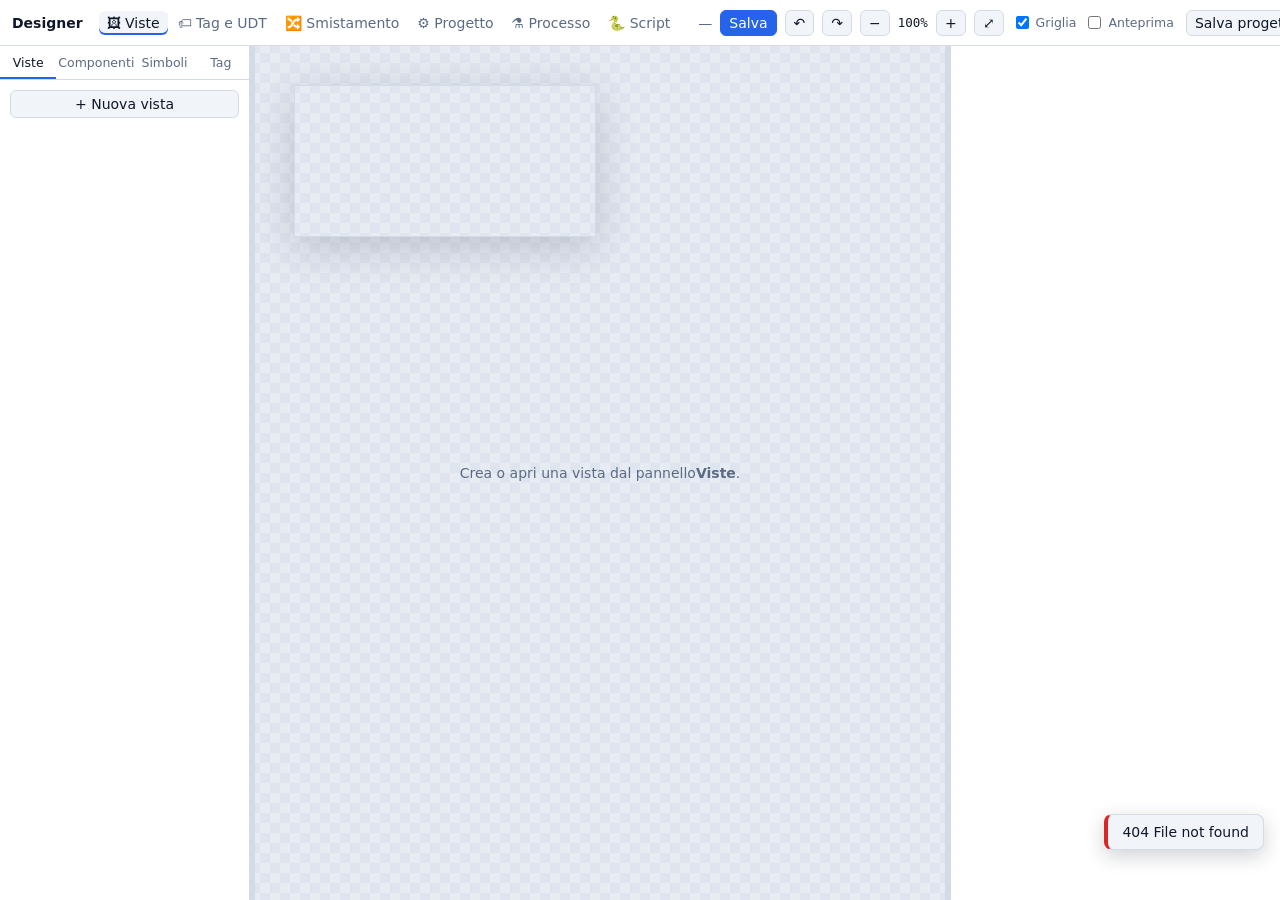
==== commit 120cc965: "Audit trail, ricette e sequenze di processo, tema chiaro - Audit esteso: categoria, oggetto, valore " ====
--- a/web/designer.html
+++ b/web/designer.html
@@ -4,6 +4,7 @@
   <meta charset="utf-8">
   <meta name="viewport" content="width=device-width, initial-scale=1">
   <title>WCS-SCADA Designer</title>
+  <script>try{document.documentElement.dataset.theme=localStorage.getItem('ptwcs.theme')||(matchMedia('(prefers-color-scheme: light)').matches?'light':'dark')}catch(e){}</script>
   <link rel="stylesheet" href="css/app.css">
   <link rel="stylesheet" href="css/designer.css">
 </head>
@@ -16,6 +17,7 @@
       <button data-ws="tags">🏷 Tag e UDT</button>
       <button data-ws="sort">🔀 Smistamento</button>
       <button data-ws="project">⚙ Progetto</button>
+      <button data-ws="process">⚗ Processo</button>
       <button data-ws="scripts">🐍 Script</button>
     </nav>
     <span class="sep"></span>
@@ -31,6 +33,7 @@
     </span>
     <span class="grow"></span>
     <button id="btnSaveProject" data-perm="designer.project" title="Valida, salva e applica a caldo il progetto (tag, UDT, aree, protocollo, classi…)">Salva progetto<span id="projDirty" class="dirty" hidden> ●</span></button>
+    <button id="themeBtn"></button>
     <span id="userChip" data-compact="1"></span>
     <a href="manual.html#designer" target="_blank" title="Manuale utente (aiuto contestuale: pulsanti ? accanto a sezioni e campi)"><button>📖</button></a>
     <a id="btnRuntime" href="index.html" target="_blank"><button title="Apri il runtime">Runtime ↗</button></a>
@@ -80,6 +83,7 @@
   <div class="ws" id="ws-sort" hidden></div>
   <div class="ws" id="ws-project" hidden></div>
   <div class="ws" id="ws-scripts" hidden></div>
+  <div class="ws" id="ws-process" hidden></div>
 </div>
 <datalist id="tagNames"></datalist>
 <datalist id="instNames"></datalist>
--- a/web/css/app.css
+++ b/web/css/app.css
@@ -2,6 +2,7 @@
   --bg: #0b1220; --panel: #111a2e; --panel2: #16213a; --border: #24324f; --text: #e2e8f0; --muted: #8b9bb8;
   --accent: #3b82f6; --ok: #22c55e; --warn: #f59e0b; --alarm: #ef4444; --crit: #dc2626; --info: #38bdf8;
   font-family: system-ui, -apple-system, "Segoe UI", Roboto, sans-serif; font-size: 14px; color-scheme: dark;
+  --input-bg: #0a1120; --sel-bg: #1d3461; --chart-bg: #0a1120; --chart-grid: #1e293b;
 }
 * { box-sizing: border-box; }
 html, body { margin: 0; height: 100%; background: var(--bg); color: var(--text); }
@@ -11,7 +12,7 @@
 button.primary { background: var(--accent); border-color: var(--accent); color: #fff; }
 button.danger { border-color: var(--alarm); color: #fca5a5; }
 button.small { padding: 2px 7px; font-size: 12px; }
-input, select, textarea { background: #0a1120; border: 1px solid var(--border); border-radius: 5px; padding: 4px 7px; min-width: 0; }
+input, select, textarea { background: var(--input-bg); border: 1px solid var(--border); border-radius: 5px; padding: 4px 7px; min-width: 0; }
 input:focus, select:focus, textarea:focus { outline: 1px solid var(--accent); }
 input[type=color] { padding: 0 2px; height: 26px; width: 40px; }
 table { border-collapse: collapse; width: 100%; }
@@ -216,3 +217,70 @@
 .noperm { opacity: .45; cursor: not-allowed !important; }
 .nocmd g.clickable { cursor: not-allowed; }
 .wcs.ro [data-ma], .wcs.ro [data-oa], .wcs.ro #bIn, .wcs.ro #bOut, .wcs.ro #bMove, .wcs.ro #bNew { display: none; }
+
+/* processo: sequenze, ricette, audit */
+.seq-grid { display: grid; grid-template-columns: repeat(auto-fill, minmax(300px, 1fr)); gap: 12px; margin-bottom: 4px; }
+.seq-card { cursor: pointer; border-left: 5px solid var(--border); }
+.seq-card.sel { box-shadow: 0 0 0 2px var(--accent); }
+.seq-card.st-running { border-left-color: var(--ok); } .seq-card.st-paused, .seq-card.st-stopped { border-left-color: var(--warn); }
+.seq-card.st-error { border-left-color: var(--alarm); } .seq-card.st-done { border-left-color: var(--info); }
+.seq-now { margin: 8px 0 6px; min-height: 20px; }
+.seq-prog { height: 6px; background: var(--panel2); border-radius: 3px; overflow: hidden; margin-bottom: 8px; }
+.seq-prog span { display: block; height: 100%; background: var(--ok); transition: width .4s; }
+.sfc { display: flex; flex-direction: column; align-items: stretch; }
+.sfc-step { display: flex; flex-direction: column; }
+.sfc-box { border: 2px solid var(--border); border-radius: 6px; padding: 7px 10px; background: var(--panel2); position: relative; }
+.sfc-box b { margin-right: 8px; }
+.sfc-n { display: inline-block; min-width: 22px; text-align: center; border-radius: 4px; background: var(--border); margin-right: 6px; font-weight: 700; font-size: 12px; }
+.sfc-step.cur .sfc-box { border-color: var(--ok); box-shadow: 0 0 0 3px #22c55e33; }
+.sfc-step.past .sfc-box { opacity: .75; }
+.sfc-act { font-size: 12px; color: var(--muted); font-family: ui-monospace, monospace; }
+.sfc-tr { margin-left: 22px; padding: 6px 0 6px 18px; border-left: 2px solid var(--border); font-size: 12.5px; position: relative; }
+.sfc-tr .sfc-bar { position: absolute; left: -9px; top: 50%; width: 16px; height: 3px; background: var(--text); }
+.sfc-tr.to { color: var(--warn); }
+.sfc-end { align-self: flex-start; margin-top: 4px; padding: 4px 14px; border: 2px double var(--border); border-radius: 6px; font-weight: 700; }
+.rc-tbl tr.diff td { background: #f59e0b22; }
+.proc tr.sel td { background: #1d3461; }
+.audit-tbl td { font-size: 12.5px; }
+.audit-tbl td.old { color: #fca5a5; } .audit-tbl td.new { color: #86efac; }
+.audit-tbl tr.fresh td { animation: mdhl 2.5s ease-out; }
+
+
+/* ===================================================================== tema chiaro */
+:root[data-theme="light"] {
+  --bg: #eef2f7; --panel: #ffffff; --panel2: #f1f5f9; --border: #d3dbe6; --text: #0f172a; --muted: #5b6b85;
+  --accent: #2563eb; --ok: #16a34a; --warn: #d97706; --alarm: #dc2626; --crit: #b91c1c; --info: #0284c7;
+  --input-bg: #ffffff; --sel-bg: #dbeafe; --chart-bg: #f8fafc; --chart-grid: #e2e8f0;
+  color-scheme: light;
+}
+[data-theme="light"] .areabar { background: #e2e8f0; }
+[data-theme="light"] .areabtn { background: #ffffff; border-color: #cbd5e1; }
+[data-theme="light"] .areabtn.open { background: #dbeafe; }
+[data-theme="light"] .areabtn .ai span { background: #e2e8f0; color: #94a3b8; }
+[data-theme="light"] .areabtn.current .an { color: var(--accent); }
+[data-theme="light"] footer.alarmbar.active { background: #fee2e2; }
+[data-theme="light"] .area-card.sev-critical, [data-theme="light"] .wcs-crane.fault { background: #fee2e2; }
+[data-theme="light"] .sev { color: #fff; }
+[data-theme="light"] .sev.info { background: #0284c7; } [data-theme="light"] .sev.warning { background: #d97706; } [data-theme="light"] .sev.alarm { background: #dc2626; }
+[data-theme="light"] .chip.ok { color: #15803d; } [data-theme="light"] .chip.err { color: #b91c1c; }
+[data-theme="light"] .chip.warn { color: #b45309; } [data-theme="light"] .chip.info { color: #0369a1; }
+[data-theme="light"] .err { color: #b91c1c; }
+[data-theme="light"] .q-bad { color: #b45309; }
+[data-theme="light"] .toast { box-shadow: 0 6px 20px #0f172a33; }
+[data-theme="light"] .modal, [data-theme="light"] .popup-win, [data-theme="light"] .ctxmenu, [data-theme="light"] .areamenu { box-shadow: 0 16px 40px #0f172a40; }
+[data-theme="light"] .ctxmenu .cm-item.danger { color: #b91c1c; }
+[data-theme="light"] .wcs tr.sel td, [data-theme="light"] .proc tr.sel td, [data-theme="light"] .man-nav a.on { background: var(--sel-bg); }
+[data-theme="light"] .wcs-prio.pl, [data-theme="light"] .wcs-bar, [data-theme="light"] .wcs-zbar { background: #e2e8f0; }
+[data-theme="light"] .wcs-zone.z0 { background: #bbf7d0; } [data-theme="light"] .wcs-zone.z1 { background: #bfdbfe; } [data-theme="light"] .wcs-zone.z2 { background: #e9d5ff; }
+[data-theme="light"] .md code, [data-theme="light"] .md pre.md-code { background: #f1f5f9; }
+[data-theme="light"] .md a { color: #1d4ed8; }
+[data-theme="light"] .md blockquote { background: #eff6ff; }
+[data-theme="light"] .helpbtn { background: #dbeafe; color: #1d4ed8; }
+[data-theme="light"] .auth-overlay { background: radial-gradient(circle at 50% 30%, #ffffff, #dbe4f0 75%); }
+[data-theme="light"] .audit-tbl td.old { color: #b91c1c; } [data-theme="light"] .audit-tbl td.new { color: #15803d; }
+[data-theme="light"] .rc-tbl tr.diff td { background: #fef3c7; }
+[data-theme="light"] .sfc-tr .sfc-bar { background: #334155; }
+[data-theme="light"] .t-res.ok { color: #15803d; } [data-theme="light"] .t-res.ko { color: #b91c1c; }
+.themebtn { background: transparent; border: 1px solid var(--border); border-radius: 6px; padding: 3px 8px; cursor: pointer; }
+[data-theme="light"] button.danger { color: #b91c1c; }
+[data-theme="light"] button.danger:hover { background: #fee2e2; }
--- a/web/css/designer.css
+++ b/web/css/designer.css
@@ -173,3 +173,38 @@
 table.permtbl th, table.permtbl td { padding: 4px 8px; }
 table.permtbl td.rc, table.permtbl th.rc { text-align: center; }
 table.permtbl tr.pg td { background: var(--panel2); font-weight: 700; color: #cbd5e1; font-size: 12px; text-transform: uppercase; letter-spacing: .5px; }
+/* processo: editor sequenze */
+.pr-step { border: 1px solid var(--border); border-radius: 8px; margin-bottom: 6px; background: var(--panel2); }
+.pr-step.open { border-color: var(--accent); }
+.pr-head { display: flex; align-items: center; gap: 6px; padding: 6px 8px; }
+.pr-body { padding: 4px 12px 10px; border-top: 1px solid var(--border); }
+.pr-body h5 { margin: 10px 0 4px; font-size: 11.5px; text-transform: uppercase; letter-spacing: .5px; color: var(--muted); }
+.pr-row { display: flex; gap: 5px; align-items: center; margin: 3px 0; }
+.pr-row input { min-width: 0; }
+.pr-tr { border-left: 3px solid var(--accent); padding: 4px 0 4px 8px; margin: 6px 0; }
+
+/* tema chiaro – Designer */
+[data-theme="light"] .center { background: repeating-conic-gradient(#e7ecf3 0% 25%, #dfe5ee 0% 50%) 50% / 20px 20px; }
+[data-theme="light"] #stage { box-shadow: 0 0 0 1px var(--border), 0 10px 40px #0f172a33; }
+[data-theme="light"] ul.list li.on { background: var(--sel-bg); }
+[data-theme="light"] .bound-info { background: #dcfce7; border-color: #86efac; }
+[data-theme="light"] .bound-info .lv { color: #15803d; }
+[data-theme="light"] .bindbtn.bound { background: #dcfce7; }
+[data-theme="light"] .preview-val, [data-theme="light"] .sc-issues, [data-theme="light"] .t-pre { background: #f8fafc; }
+[data-theme="light"] .sc-issues .iss.err, [data-theme="light"] .t-pre.err { color: #b91c1c; } [data-theme="light"] .sc-issues .iss.warn { color: #b45309; } [data-theme="light"] .sc-issues .iss.ok { color: #15803d; }
+[data-theme="light"] details.cat > summary { color: #334155; }
+[data-theme="light"] table.permtbl tr.pg td { color: #334155; }
+[data-theme="light"] .rule.hit { box-shadow: 0 0 0 2px #16a34a55; }
+/* editor Python chiaro */
+[data-theme="light"] .pyed { background: #fbfcfe; }
+[data-theme="light"] .pyed-gutter { background: #f1f5f9; color: #94a3b8; }
+[data-theme="light"] .pyed-nums > div.cur { color: #0f172a; }
+[data-theme="light"] .pyed-hl { color: #0f172a; }
+[data-theme="light"] .pyed-hl .ln.cur { background: #0f172a08; }
+[data-theme="light"] .pyed-hl .ln.err { background: #fee2e2; } [data-theme="light"] .pyed-hl .ln.warn { background: #fef3c7; }
+[data-theme="light"] .pyed-ta { caret-color: #0f172a; }
+[data-theme="light"] .pyed-ta::selection { background: #93c5fd88; }
+[data-theme="light"] .t-kw { color: #7c3aed; } [data-theme="light"] .t-const { color: #be185d; } [data-theme="light"] .t-str { color: #15803d; }
+[data-theme="light"] .t-fstr { color: #4d7c0f; } [data-theme="light"] .t-com { color: #94a3b8; } [data-theme="light"] .t-num { color: #b45309; }
+[data-theme="light"] .t-def { color: #1d4ed8; } [data-theme="light"] .t-bi { color: #0e7490; } [data-theme="light"] .t-call { color: #2563eb; }
+[data-theme="light"] .t-dec { color: #c2410c; } [data-theme="light"] .t-ctx { color: #c2410c; } [data-theme="light"] .t-op { color: #64748b; }
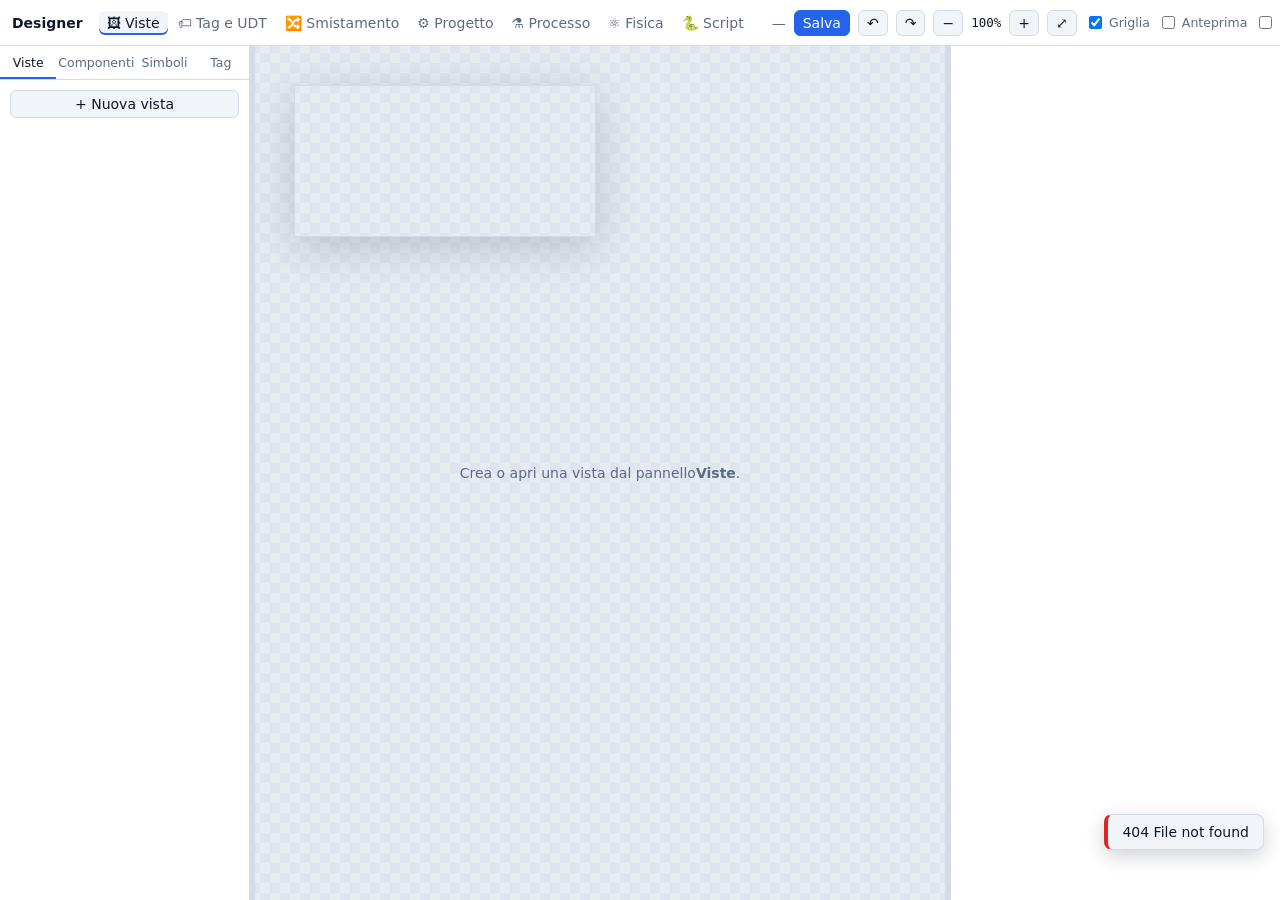
==== commit 32184ea0: "Layer fisico per il collaudo virtuale (R1 logistica) - motore fisico 1D (src/physics.rs): nastri con" ====
--- a/web/designer.html
+++ b/web/designer.html
@@ -18,6 +18,7 @@
       <button data-ws="sort">🔀 Smistamento</button>
       <button data-ws="project">⚙ Progetto</button>
       <button data-ws="process">⚗ Processo</button>
+      <button data-ws="physics">⚛ Fisica</button>
       <button data-ws="scripts">🐍 Script</button>
     </nav>
     <span class="sep"></span>
@@ -30,6 +31,7 @@
       <button id="btnFit" title="Adatta">⤢</button>
       <label class="row" title="Griglia e aggancio"><input type="checkbox" id="chkSnap" checked> Griglia</label>
       <label class="row" title="Anteprima: i click eseguono le azioni, come in runtime"><input type="checkbox" id="chkPreview"> Anteprima</label>
+      <label class="row" title="Layer fisico: mostra nastri, collegamenti e sensori della simulazione e le loro proprietà"><input type="checkbox" id="chkPhys"> ⚛ Fisica</label>
     </span>
     <span class="grow"></span>
     <button id="btnSaveProject" data-perm="designer.project" title="Valida, salva e applica a caldo il progetto (tag, UDT, aree, protocollo, classi…)">Salva progetto<span id="projDirty" class="dirty" hidden> ●</span></button>
@@ -84,6 +86,7 @@
   <div class="ws" id="ws-project" hidden></div>
   <div class="ws" id="ws-scripts" hidden></div>
   <div class="ws" id="ws-process" hidden></div>
+  <div class="ws" id="ws-physics" hidden></div>
 </div>
 <datalist id="tagNames"></datalist>
 <datalist id="instNames"></datalist>
--- a/web/css/app.css
+++ b/web/css/app.css
@@ -284,3 +284,51 @@
 .themebtn { background: transparent; border: 1px solid var(--border); border-radius: 6px; padding: 3px 8px; cursor: pointer; }
 [data-theme="light"] button.danger { color: #b91c1c; }
 [data-theme="light"] button.danger:hover { background: #fee2e2; }
+.sfc-par { margin: 4px 0 4px 10px; }
+.sfc-dbl { height: 6px; border-top: 2px solid var(--text); border-bottom: 2px solid var(--text); opacity: .6; margin: 4px 0; }
+.sfc-brs { display: flex; gap: 10px; align-items: flex-start; }
+.sfc-br { flex: 1; min-width: 0; }
+.sfc-brh { font-size: 11px; color: var(--muted); text-transform: uppercase; letter-spacing: .5px; margin-bottom: 3px; }
+.sfc-act.ph { color: var(--accent); }
+.dev-grid { display: grid; grid-template-columns: repeat(auto-fill, minmax(220px, 1fr)); gap: 10px; }
+.dev-card { border-left: 5px solid var(--ok); }
+.dev-card.alloc { border-left-color: var(--warn); }
+.ph-list td { font-size: 12.5px; }
+
+/* editor SFC (condiviso runtime/Designer) */
+.pr-step { border: 1px solid var(--border); border-radius: 8px; margin-bottom: 6px; background: var(--panel2); }
+.pr-step.open { border-color: var(--accent); }
+.pr-head { display: flex; align-items: center; gap: 6px; padding: 6px 8px; }
+.pr-body { padding: 4px 12px 10px; border-top: 1px solid var(--border); }
+.pr-body h5 { margin: 10px 0 4px; font-size: 11.5px; text-transform: uppercase; letter-spacing: .5px; color: var(--muted); }
+.pr-row { display: flex; gap: 5px; align-items: center; margin: 3px 0; }
+.pr-row input { min-width: 0; }
+.pr-tr { border-left: 3px solid var(--accent); padding: 4px 0 4px 8px; margin: 6px 0; }
+.pr-brs { display: flex; gap: 8px; align-items: flex-start; flex-wrap: wrap; margin-bottom: 4px; }
+.pr-br { flex: 1; min-width: 320px; border: 2px dashed var(--border); border-radius: 8px; padding: 6px; }
+.phase-params { display: flex; flex-wrap: wrap; gap: 4px; }
+.phase-params .chip { display: inline-flex; align-items: center; gap: 4px; }
+.pr-state { border-left: 3px solid var(--warn); padding: 4px 8px; margin: 6px 0; }
+.act-row { flex-wrap: wrap; }
+.proc ul.list { list-style: none; margin: 8px 0 0; padding: 0; }
+.proc ul.list li { display: flex; align-items: center; gap: 6px; padding: 6px 8px; border-radius: 6px; cursor: pointer; }
+.proc ul.list li:hover { background: var(--panel2); } .proc ul.list li.on { background: var(--sel-bg); }
+.proc .formgrid { display: grid; grid-template-columns: 160px 1fr; gap: 8px 12px; align-items: center; max-width: 820px; }
+.proc .formgrid > label { color: var(--muted); font-size: 13px; }
+.proc table.edit td { padding: 3px 4px; } .proc table.edit input, .proc table.edit select { font-size: 12.5px; padding: 3px 5px; }
+.proc .ph-inst { border-top: 1px solid var(--border); margin-top: 8px; padding-top: 6px; }
+
+/* ---------------------------------------------------------------- simulazione fisica */
+.simbadge { background: #7c3aed; color: #fff; border: 0; border-radius: 6px; padding: 2px 8px; font-size: 12px; white-space: nowrap; font-weight: 700; letter-spacing: .5px; cursor: pointer; animation: simpulse 2s ease-in-out infinite; }
+@keyframes simpulse { 50% { opacity: .65; } }
+.sim .kpis { display: grid; grid-template-columns: repeat(auto-fill, minmax(130px, 1fr)); gap: 10px; margin: 8px 0 14px; }
+.sim .kpi { background: var(--panel); border: 1px solid var(--border); border-radius: 8px; padding: 8px 10px; }
+.sim .kpi b { font-size: 22px; }
+.sim h4 { margin: 12px 0 4px; }
+.sim td.r, .sim th.r { text-align: right; }
+.sim td { vertical-align: middle; }
+.sim tr.bad td { background: color-mix(in srgb, var(--alarm) 14%, transparent); }
+.sim .nowrap { white-space: nowrap; }
+.sim .smlog { max-height: 220px; overflow: auto; font-size: 12px; }
+.sim .smlog div { padding: 2px 0; border-bottom: 1px dashed var(--border); }
+@media (max-width: 700px) { .sim .grid2 { grid-template-columns: 1fr; } }
--- a/web/css/designer.css
+++ b/web/css/designer.css
@@ -208,3 +208,16 @@
 [data-theme="light"] .t-fstr { color: #4d7c0f; } [data-theme="light"] .t-com { color: #94a3b8; } [data-theme="light"] .t-num { color: #b45309; }
 [data-theme="light"] .t-def { color: #1d4ed8; } [data-theme="light"] .t-bi { color: #0e7490; } [data-theme="light"] .t-call { color: #2563eb; }
 [data-theme="light"] .t-dec { color: #c2410c; } [data-theme="light"] .t-ctx { color: #c2410c; } [data-theme="light"] .t-op { color: #64748b; }
+.pr-brs { display: flex; gap: 8px; align-items: flex-start; flex-wrap: wrap; margin-bottom: 4px; }
+.pr-br { flex: 1; min-width: 320px; border: 2px dashed var(--border); border-radius: 8px; padding: 6px; }
+.phase-params { display: flex; flex-wrap: wrap; gap: 4px; }
+.phase-params .chip { display: inline-flex; align-items: center; gap: 4px; }
+.pr-state { border-left: 3px solid var(--warn); padding: 4px 8px; margin: 6px 0; }
+.act-row { flex-wrap: wrap; }
+
+/* ---------------------------------------------------------------- layer fisico */
+details.phys { margin: 8px 0; border: 1px solid #22d3ee55; border-radius: 6px; padding: 4px 8px 6px; background: #22d3ee0d; }
+details.phys > summary { cursor: pointer; font-weight: 600; padding: 3px 0; }
+details.phys .badge { font-size: 11px; padding: 1px 6px; border-radius: 8px; }
+.err-box { border: 1px solid var(--alarm, #ef4444); border-radius: 6px; padding: 6px 10px; background: #ef44440f; }
+.err-box ul { margin: 4px 0 0 16px; padding: 0; }
